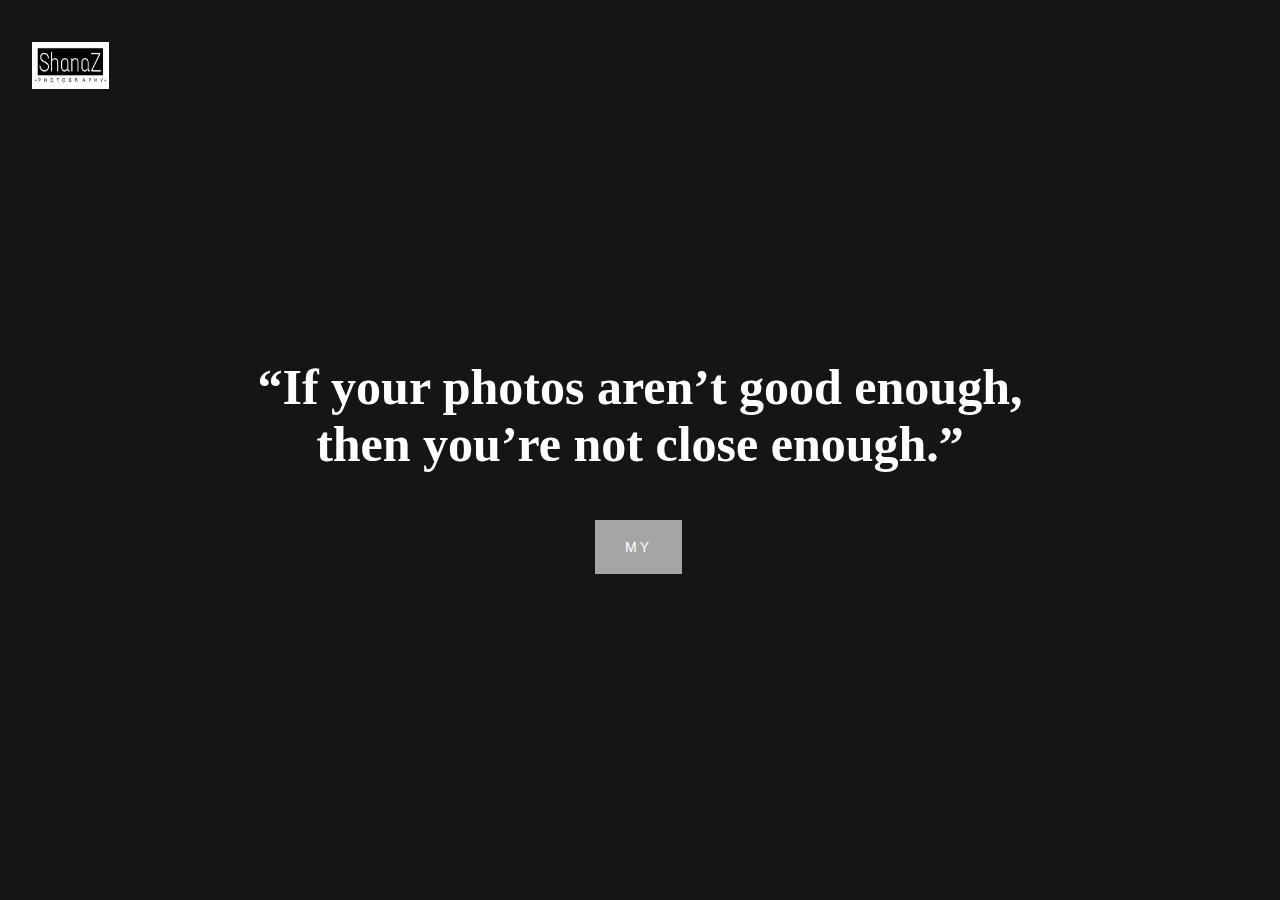
==== index.html @ 414f67ec "main concept work" ====
<!DOCTYPE html>
<html lang="en">
<head>
    <meta charset="UTF-8">
    <meta http-equiv="X-UA-Compatible" content="IE=edge">
    <meta name="viewport" content="width=device-width, initial-scale=1.0">
    <link rel="stylesheet" href="style.css">


    <title>ShanaZ Photography</title>
</head>
<body>
    	<!-- header 
   ================================================== -->
   <header> 

    <div class="header-logo">
       <a href="index.html">ShanaZ</a>
       
    </div> 

 </header> <!-- end header -->  
 
 <!-- home
   ================================================== -->
   <section id="home">

    <div class="overlay"></div>

    <div class="home-content-table">	
        <div class="home-content-tablecell">
            <div class="row">
                <div class="col-twelve">		   			
                   
                           <h3 class="animate-intro"></h3>
                           <h1 class="animate-intro">
                             “If your photos aren’t good enough,  <br>
                          then you’re not close enough.”
                           </h1>	

                           <div class="more animate-intro">
                               <a class="about button" href="#about">
                                   MY

                               </a>
                           </div>							
                   </div>
            </div>
        </div> 		   
     </div> 

</body>
</html>
---- style.css ----
html {
   font-size: 10px;
 }
 @media only screen and (max-width: 1024px) {
   html {
     font-size: 9.375px;
   }
 }
 @media only screen and (max-width: 768px) {
   html {
     font-size: 10px;
   }
 }
 @media only screen and (max-width: 400px) {
   html {
     font-size: 9.375px;
   }
 }
 
 html, body {
   height: 100%;
 }
 
 body {
   background: #111111;
   font-family: "librebaskerville-regular", serif;
   font-size: 1.6rem;
   line-height: 3rem;
   color: #353535;
   margin: 0;
   padding: 0;
 }
 
 /* ===================================================================
  *  buttons
 ------------------------------------------------------------------- */
 .button,
 a.button,
 button {
   display: inline-block;
   font-family: "montserrat-bold", sans-serif;
   font-size: 1.4rem;
   text-transform: uppercase;
   letter-spacing: .3rem;
   height: 5.4rem;
   line-height: 5.4rem;
   padding: 0 3rem;
   margin: 0 .3rem 1.2rem 0;
   background: #A5A5A5;
   color: #222222;
   text-decoration: none;
   cursor: pointer;
   text-align: center;
   white-space: nowrap;
   border: none;
   -moz-transition: all 0.3s ease-in-out;
   -o-transition: all 0.3s ease-in-out;
   -webkit-transition: all 0.3s ease-in-out;
   -ms-transition: all 0.3s ease-in-out;
   transition: all 0.3s ease-in-out;
 }

 /* ===================================================================
  *  header 
  * ------------------------------------------------------------------- */
 header {
   width: 100%;
   height: auto;
   position: absolute;
   left: 0;
   top: 0;
   z-index: 700;
 }
 header .row {
   height: auto;
   max-width: 1300px;
   position: relative;
 }
header .header-logo {
   position: absolute;
   left: 32px;
   top: 42px;
   -moz-transition: all 1s ease-in-out;
   -o-transition: all 1s ease-in-out;
   -webkit-transition: all 1s ease-in-out;
   -ms-transition: all 1s ease-in-out;
   transition: all 1s ease-in-out;
 }
 header .header-logo a {
   display: block;
   margin: 0;
   padding: 0;
   outline: 0;
   border: none;
   width: 77px;
   height: 47px;
   background: url("../images/logo1.jpg") no-repeat center;
   background-size: 77px 47px;
   font: 0/0 a;
   text-shadow: none;
   color: transparent;
   -moz-transition: all 0.5s ease-in-out;
   -o-transition: all 0.5s ease-in-out;
   -webkit-transition: all 0.5s ease-in-out;
   -ms-transition: all 0.5s ease-in-out;
   transition: all 0.5s ease-in-out;
 }
  /* ===================================================================
  *  navbar
  *------------------------------------------------------------------- */
  
 
 /* ===================================================================
  *  home
  *------------------------------------------------------------------- */
 #home {
   width: 100%;
   height: 100%;
   background-color: #151515;
   background-image: url(../images/IMG_0811.jpg);
   background-repeat: no-repeat;
   background-position: center 30%;
   -webkit-background-size: cover;
   -moz-background-size: cover;
   background-size: cover;
   background-attachment: fixed;
   min-height: 804px;
   position: relative;
 }
 #home .overlay {
   position: absolute;
   top: 0;
   left: 0;
   width: 100%;
   height: 100%;
   opacity: .2;
   background-color: #19191b;
 }
 
 .home-content-table {
   width: 100%;
   height: 100%;
   display: table;
   position: relative;
   text-align: center;
 }
 
 .home-content-tablecell {
   display: table-cell;
   vertical-align: middle;
   z-index: 500;
 }
 .home-content-tablecell .row {
   position: relative;
   padding-top: 16.2rem;
   padding-bottom: 15rem;
 }
 .home-content-tablecell h3 {
   font-family: "montserrat-bold", sans-serif;
   font-size: 2.2rem;
   color: white;
   text-transform: uppercase;
   letter-spacing: .3rem;
   margin: 0 0 .9rem 0;
 }
 .home-content-tablecell h1 {
   font-family: "montserrat-bold", serif;
   font-size: 5rem;
   line-height: 1.133;
   color: #FFFFFF;
 }
 .home-content-tablecell .more {
   margin: 4.8rem 0 0 0;
 }
 .home-content-tablecell .more .button {
   border-color: #FFFFFF;
   color: #FFFFFF;
 }
@media only screen and (max-width: 1200px) {
   .home-content-tablecell h3 {
     font-size: 2.1rem;
   }
   .home-content-tablecell h1 {
     font-size: 7rem;
   }
 }
 @media only screen and (max-width: 1024px) {
   .home-content-tablecell h3 {
     font-size: 2rem;
   }
   .home-content-tablecell h1 {
     font-size: 6rem;
   }
 }
 @media only screen and (max-width: 768px) {
   .home-content-tablecell .row {
     max-width: 600px;
   }
   .home-content-tablecell h3 {
     font-size: 1.8rem;
   }
   .home-content-tablecell h1 {
     font-size: 5.2rem;
   }
   .home-content-tablecell h1 br {
     display: none;
   }

 }
 @media only screen and (max-width: 600px) {
   #home {
     min-height: 702px;
   }
 
   .home-content-tablecell .row {
     max-width: 480px;
     padding-top: 12rem;
     padding-bottom: 12rem;
   }
   .home-content-tablecell h3 {
     font-size: 1.7rem;
   }
   .home-content-tablecell h1 {
     font-size: 4.8rem;
   }
 }
 @media only screen and (max-width: 500px) {
   .home-content-tablecell .row {
     max-width: 420px;
   }
   .home-content-tablecell h3 {
     font-size: 1.5rem;
   }
   .home-content-tablecell h1 {
     font-size: 4.2rem;
   }
 }
 @media only screen and (max-width: 400px) {
   #home {
     min-height: 654px;
   }
 
   .home-content-tablecell .row {
     padding-top: 4.8rem;
     padding-bottom: 10.8rem;
   }
   .home-content-tablecell h3 {
     font-size: 1.4rem;
   }
   .home-content-tablecell h1 {
     font-size: 3.6rem;
   }
 }
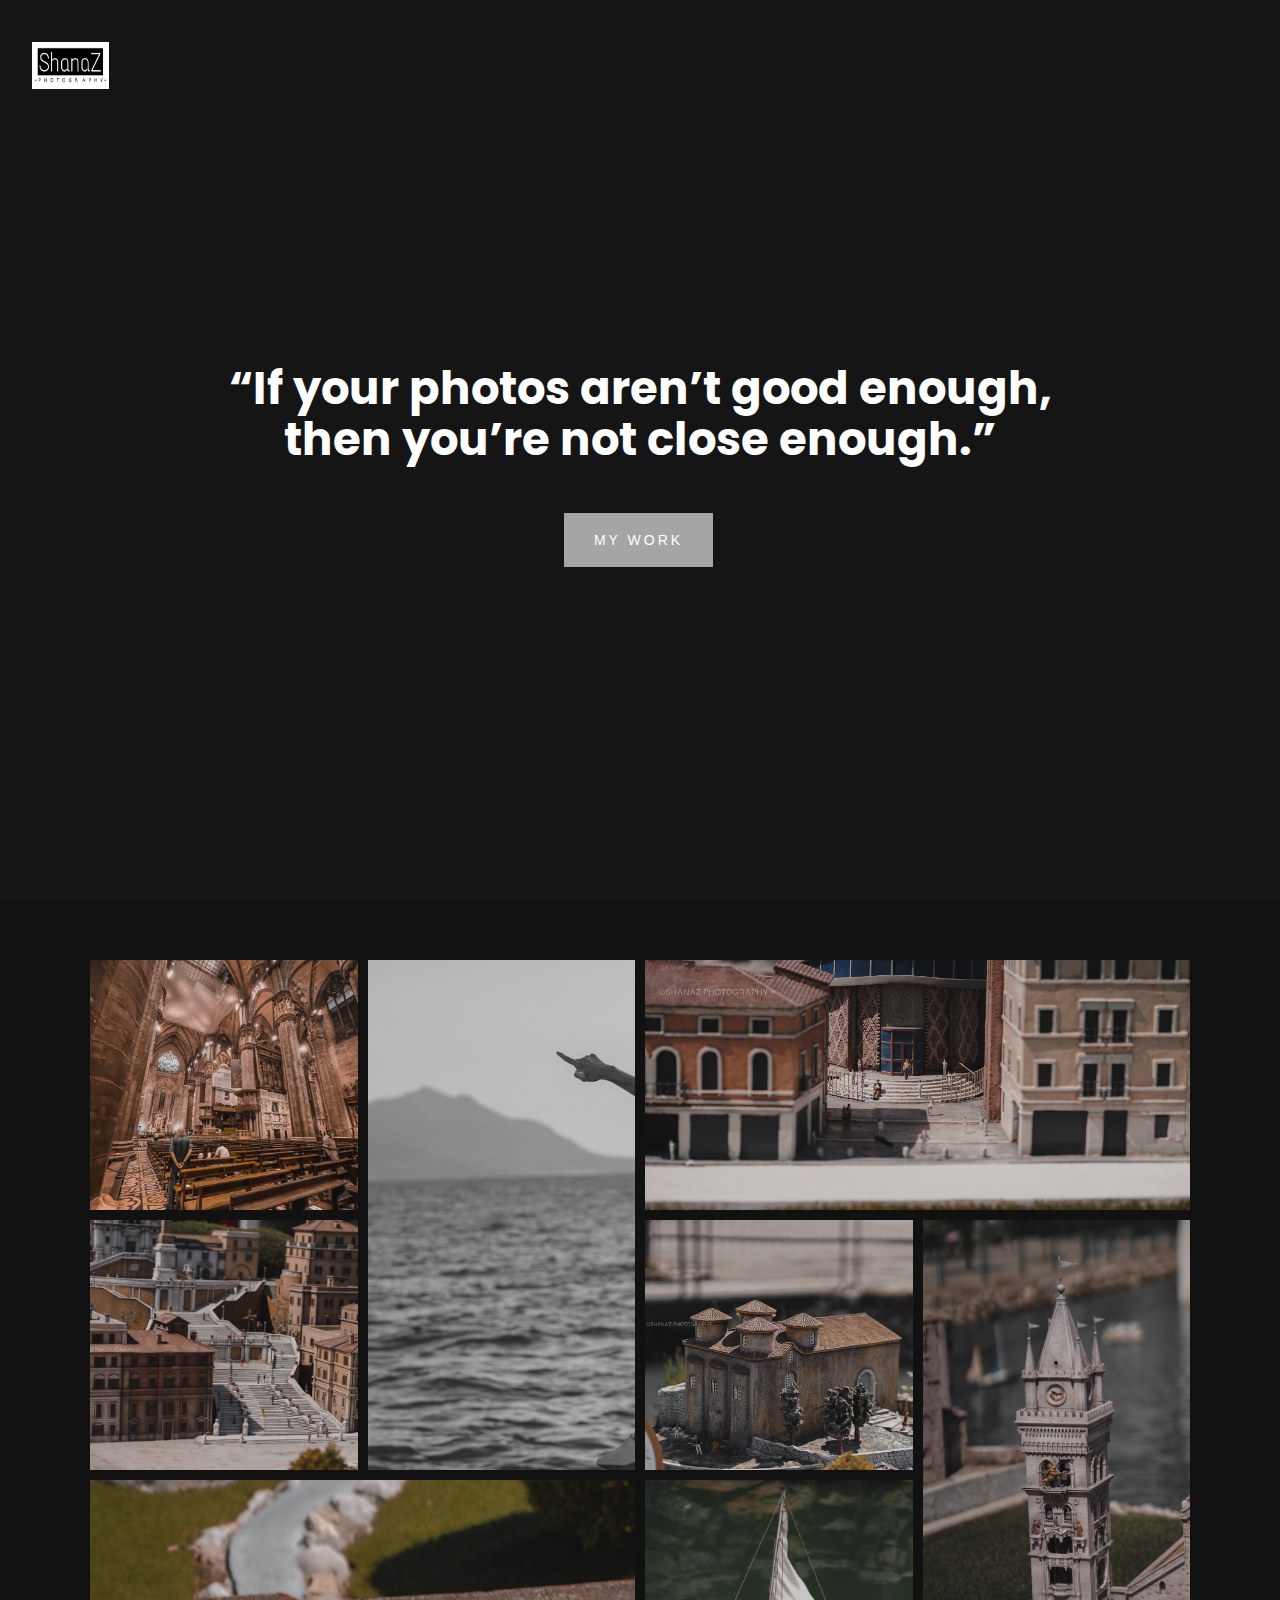
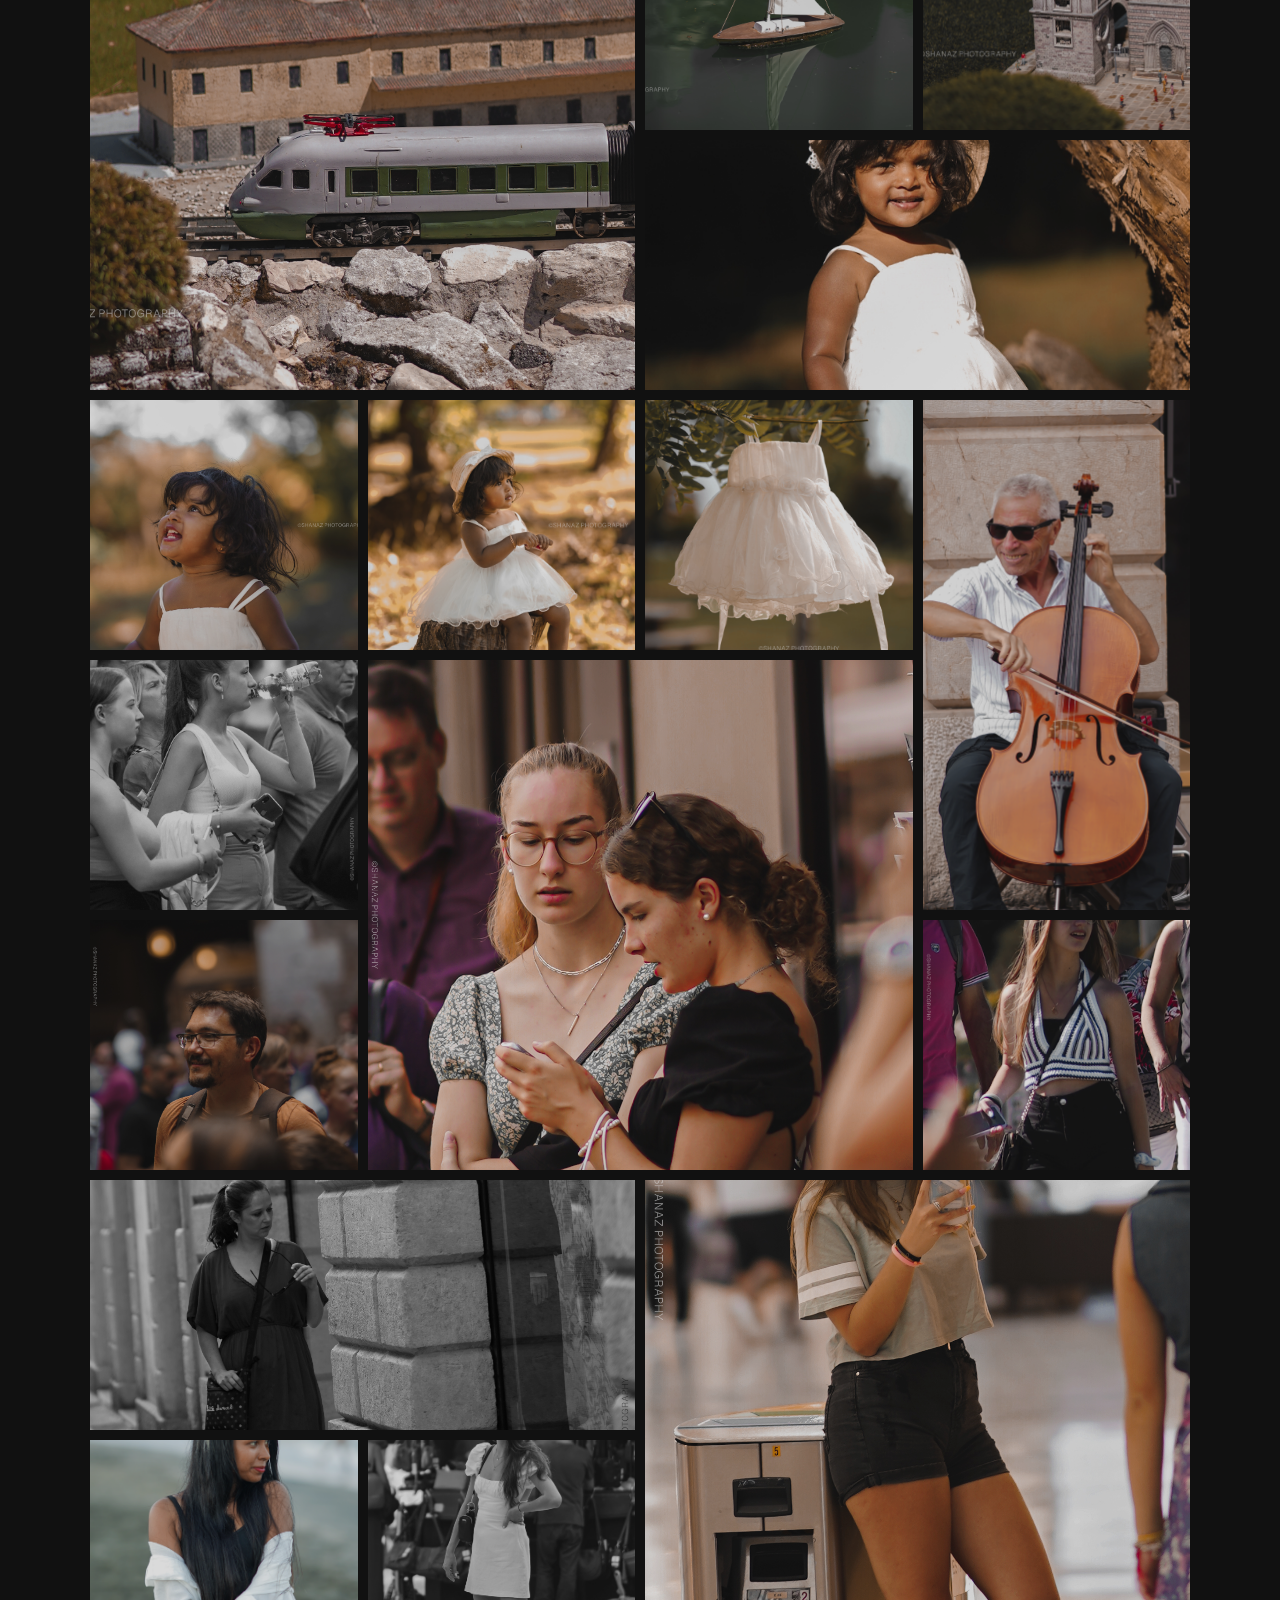
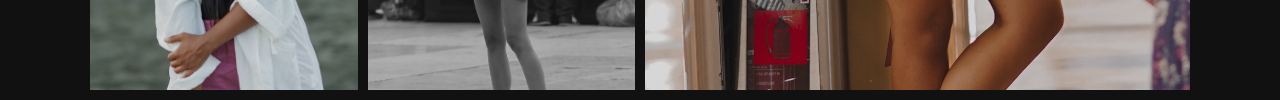
==== commit 9387e931: "changes has been fioxed. divs deivded to two parts" ====
--- a/index.html
+++ b/index.html
@@ -5,9 +5,12 @@
     <meta http-equiv="X-UA-Compatible" content="IE=edge">
     <meta name="viewport" content="width=device-width, initial-scale=1.0">
     <link rel="stylesheet" href="style.css">
+    <title>ShanaZ Photography</title>
 
-
-    <title>ShanaZ Photography</title>
+    <!-- Importing Fonts -->
+    <link rel="preconnect" href="https://fonts.googleapis.com">
+    <link rel="preconnect" href="https://fonts.gstatic.com" crossorigin>
+    <link href="https://fonts.googleapis.com/css2?family=Poppins:ital,wght@0,400;0,500;0,600;1,400;1,500;1,600&display=swap" rel="stylesheet">
 </head>
 <body>
     	<!-- header 
@@ -40,14 +43,103 @@
 
                            <div class="more animate-intro">
                                <a class="about button" href="#about">
-                                   MY
+                                   My Work
 
                                </a>
                            </div>							
                    </div>
             </div>
-        </div> 		   
-     </div> 
+        </div>
+    </div>
+    <div class="gallery">
+        
+        <div class="">
+            <!-- <div class="black_screen">
+                <h1>hello</h1>
+            </div> -->
+            <img src="./img/grid_imgs/1.JPG" alt="">
+        </div>
+        
+        <div class="v-stretch">
+            <img src="./img/grid_imgs/2.JPG" alt="">
+        </div>
+        
+        <div class="h-stretch">
+            <img src="./img/grid_imgs/3.JPG" alt="">
+        </div>
+    
+        <div>
+            <img src="./img/grid_imgs/4.JPG" alt="">
+        </div>
+    
+        <div>
+            <img src="./img/grid_imgs/5.JPG" alt="">
+        </div>
+    
+        <div class="v-stretch">
+            <img src="./img/grid_imgs/6.JPG" alt="">
+        </div>
+    
+        <div class="big-stretch">
+            <img src="./img/grid_imgs/7.JPG" alt="">
+        </div>
+    
+        <div>
+            <img src="./img/grid_imgs/8.JPG" alt="">
+        </div>
+    
+        <div class="h-stretch">
+            <img src="./img/grid_imgs/9.JPG" alt="">
+        </div>
+    
+        <div>
+            <img src="./img/grid_imgs/10.JPG" alt="">
+        </div>
+    
+        <div>
+            <img src="./img/grid_imgs/11.JPG" alt="">
+        </div>
+    
+        <div>
+            <img src="./img/grid_imgs/12.JPG" alt="">
+        </div>
+    
+        <div class="v-stretch">
+            <img src="./img/grid_imgs/13.JPG" alt="">
+        </div>
+    
+        <div>
+            <img src="./img/grid_imgs/14.JPG" alt="">
+        </div>
+    
+        <div class="big-stretch">
+            <img src="./img/grid_imgs/15.JPG" alt="">
+        </div>
+    
+        <div>
+            <img src="./img/grid_imgs/16.JPG" alt="">
+        </div>
+    
+        <div class="h-stretch">
+            <img src="./img/grid_imgs/17.JPG" alt="">
+        </div>
+    
+        <div>
+            <img src="./img/grid_imgs/18.JPG" alt="">
+        </div>
+    
+        <div class="big-stretch">
+            <img src="./img/grid_imgs/19.JPG" alt="">
+        </div>
+    
+        <div>
+            <img src="./img/grid_imgs/20.JPG" alt="">
+        </div>
+    
+        <div>
+            <img src="./img/grid_imgs/21.JPG" alt="">
+        </div>
+    </div>
 
 </body>
 </html>--- a/style.css
+++ b/style.css
@@ -135,7 +135,18 @@
    height: 100%;
    opacity: .2;
    background-color: #19191b;
- }
+   transition: 1s;
+ }
+
+ #home .overlay:hover {
+  position: absolute;
+  top: 0;
+  left: 0;
+  width: 100%;
+  height: 100%;
+  opacity: .2;
+  background-color: #ffffff;
+}
  
  .home-content-table {
    width: 100%;
@@ -164,8 +175,8 @@
    margin: 0 0 .9rem 0;
  }
  .home-content-tablecell h1 {
-   font-family: "montserrat-bold", serif;
-   font-size: 5rem;
+  font-family: 'Poppins', sans-serif;
+   font-size: 4.5rem;
    line-height: 1.133;
    color: #FFFFFF;
  }
@@ -176,6 +187,7 @@
    border-color: #FFFFFF;
    color: #FFFFFF;
  }
+
 @media only screen and (max-width: 1200px) {
    .home-content-tablecell h3 {
      font-size: 2.1rem;
@@ -251,4 +263,66 @@
      font-size: 3.6rem;
    }
  }
- +
+/* My photo implimentation */
+
+
+.gallery {
+  padding: 10px;
+  max-width: 1100px;
+  margin: 0 auto;
+  margin-top: 50px;
+  /* background: #f2f2f2; */
+  display: grid;
+  grid-gap: 10px;
+  grid-template-columns: repeat(auto-fit,minmax(250px, 1fr));
+  grid-auto-rows: 250px;
+  grid-auto-flow: dense;
+}
+
+
+/* stretches vertically */
+.v-stretch {
+  grid-row: span 2;
+}
+
+/* stretches horizontally */
+.h-stretch {
+  grid-column: span 2;
+}
+
+/* stretches vertically and horizontally */
+.big-stretch {
+  grid-row: span 2;
+  grid-column: span 2;
+}
+
+.gallery div img {
+  width: 100%;
+  height: 100%;
+  opacity: 100%;
+  object-fit: cover;
+  opacity: 85%;
+  transition: 0.8s;
+}
+
+.gallery div img:hover {
+  border-radius: 10px;
+  opacity: 100%;
+}
+
+/* Responsive */
+/* @media(max-width: 560px)
+{
+  .v-stretch{
+      grid-row: span 1;
+  }
+  .h-stretch {
+      grid-column: span 1;
+  }
+  .big-stretch {
+       grid-column: span 1;
+       grid-column: span 1;
+  }
+
+} */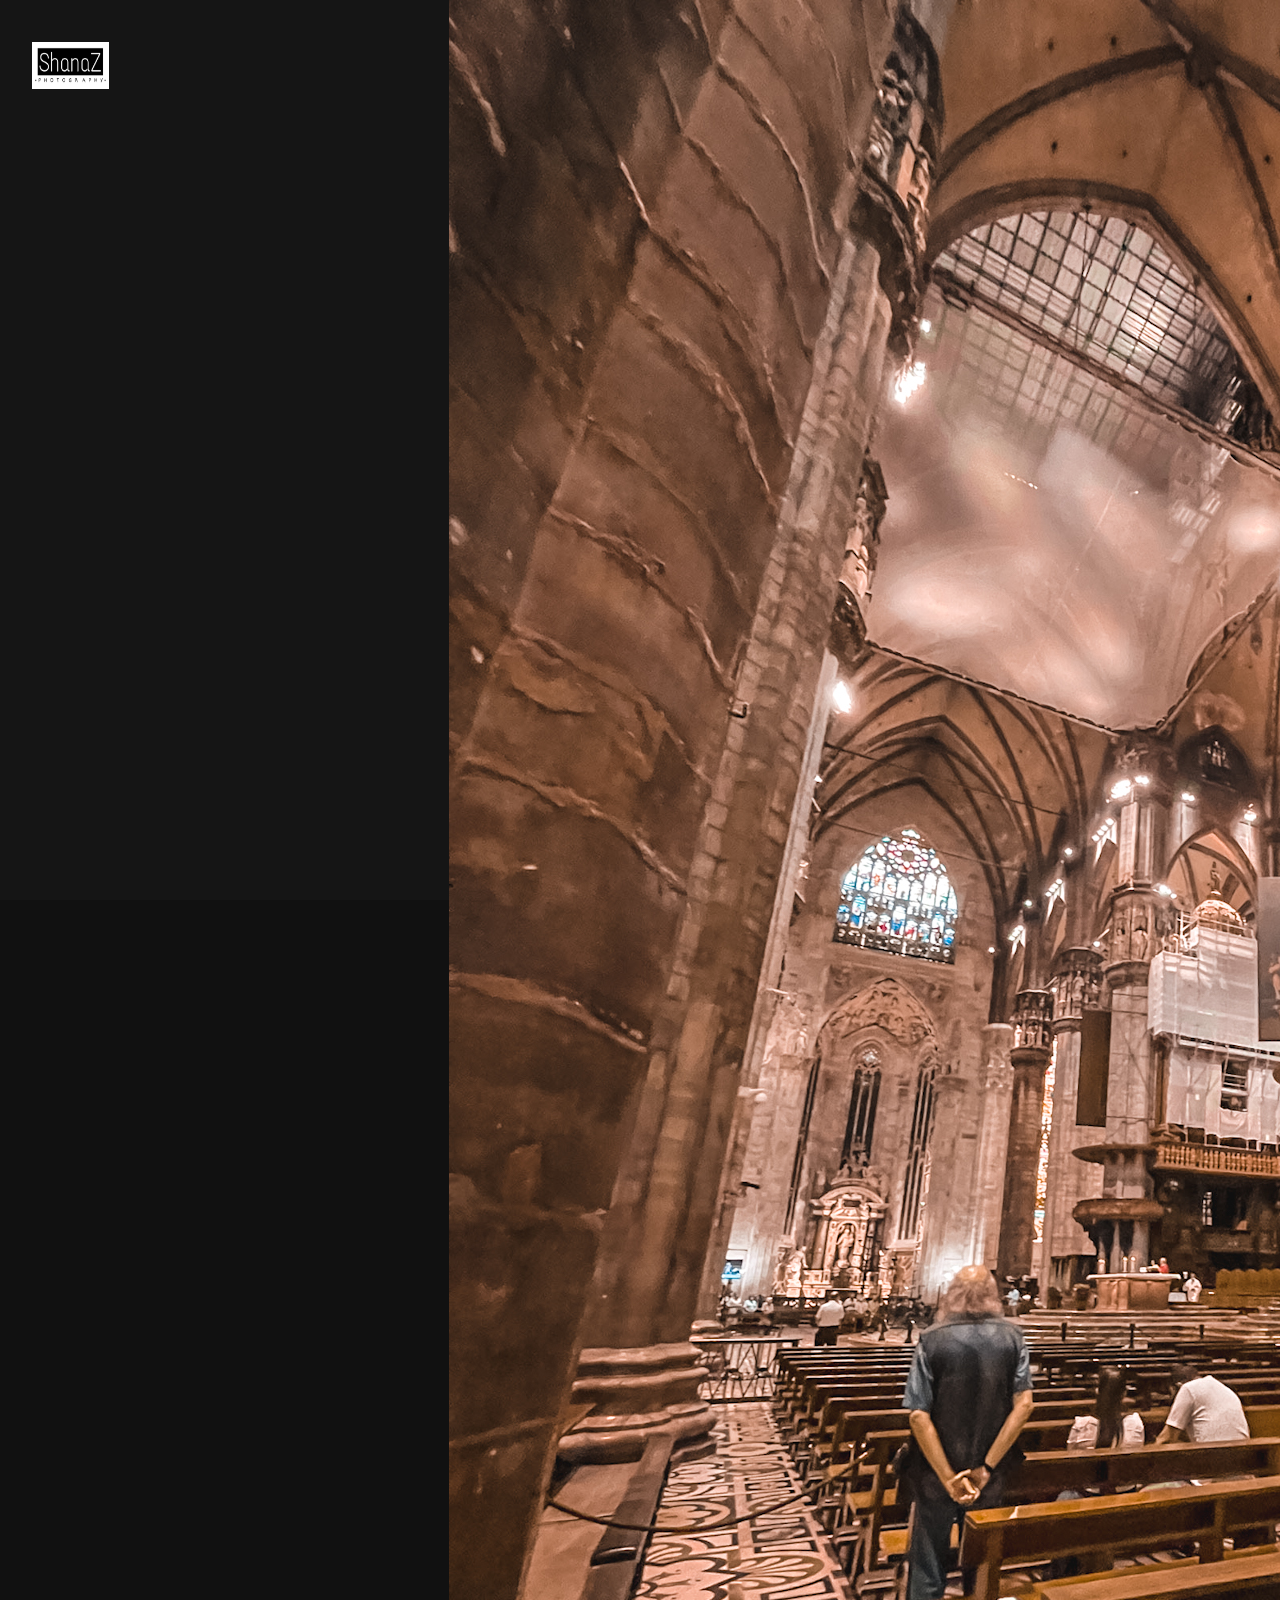
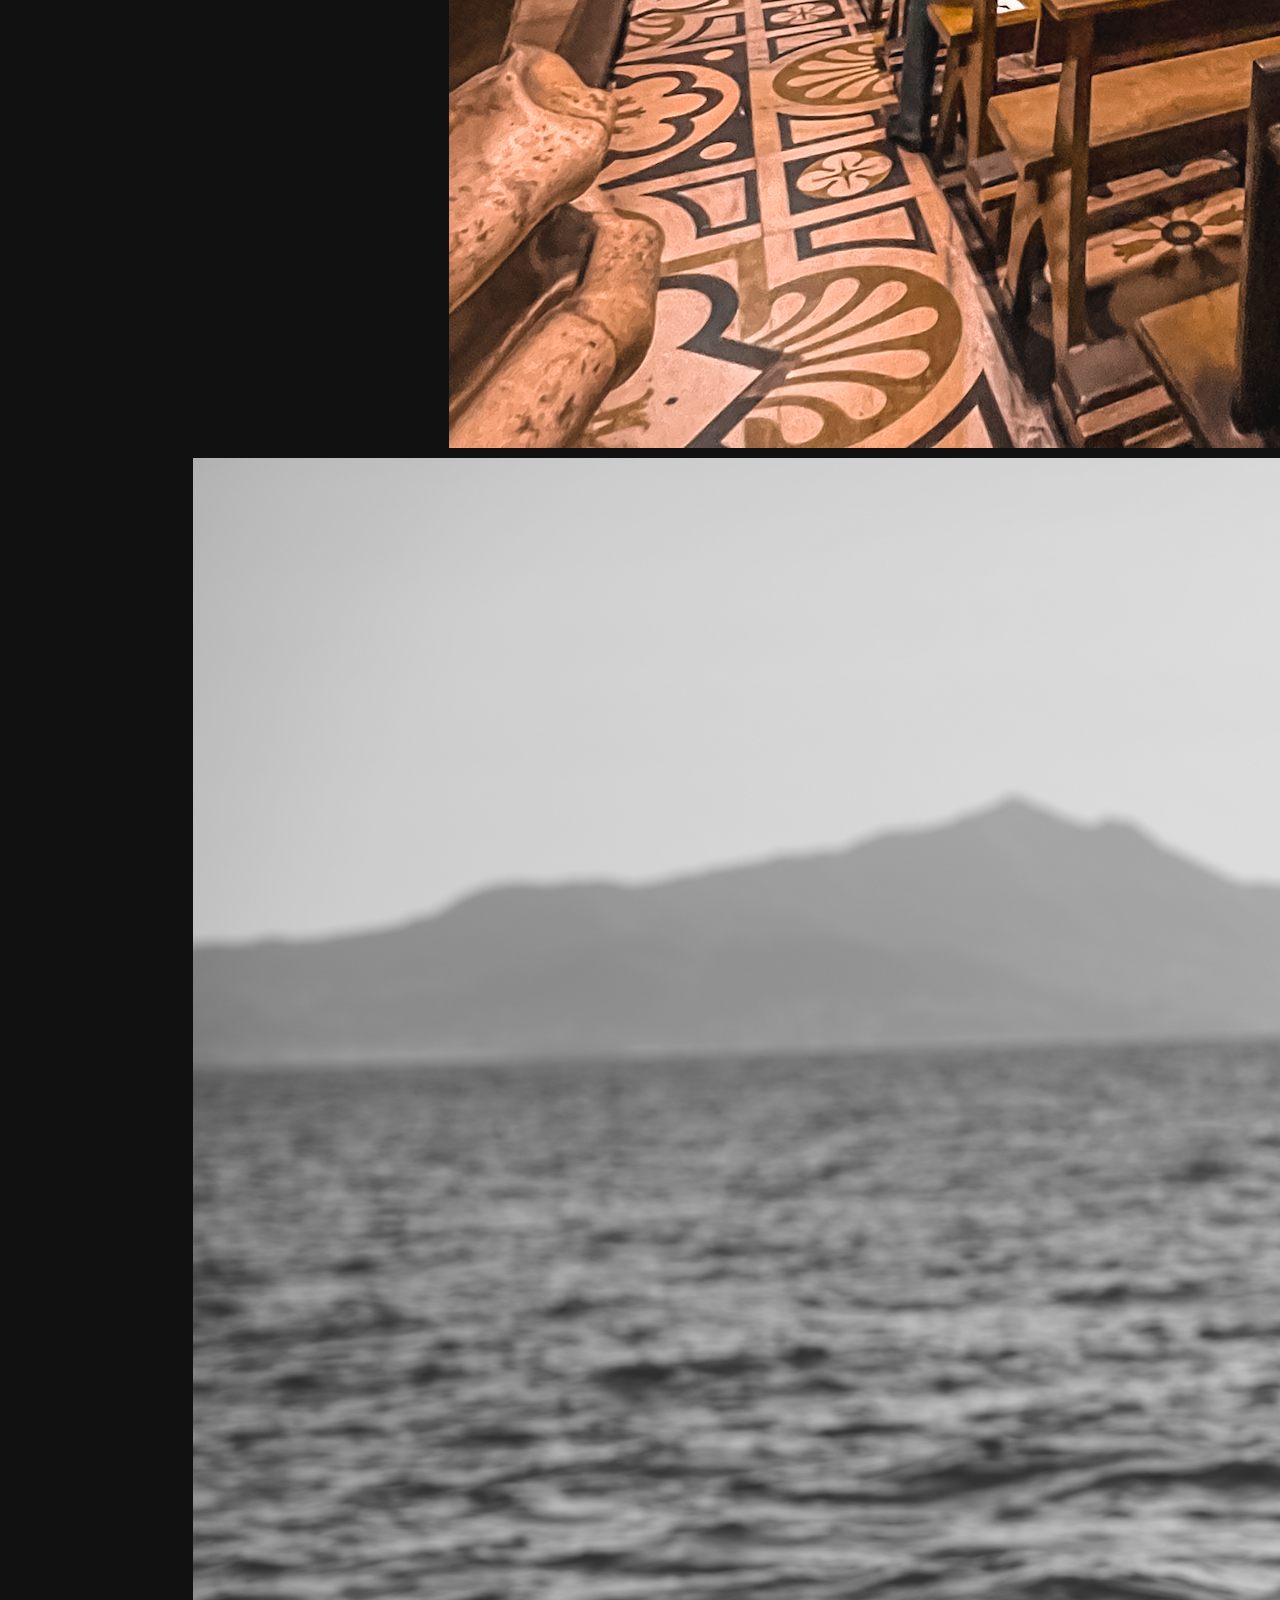
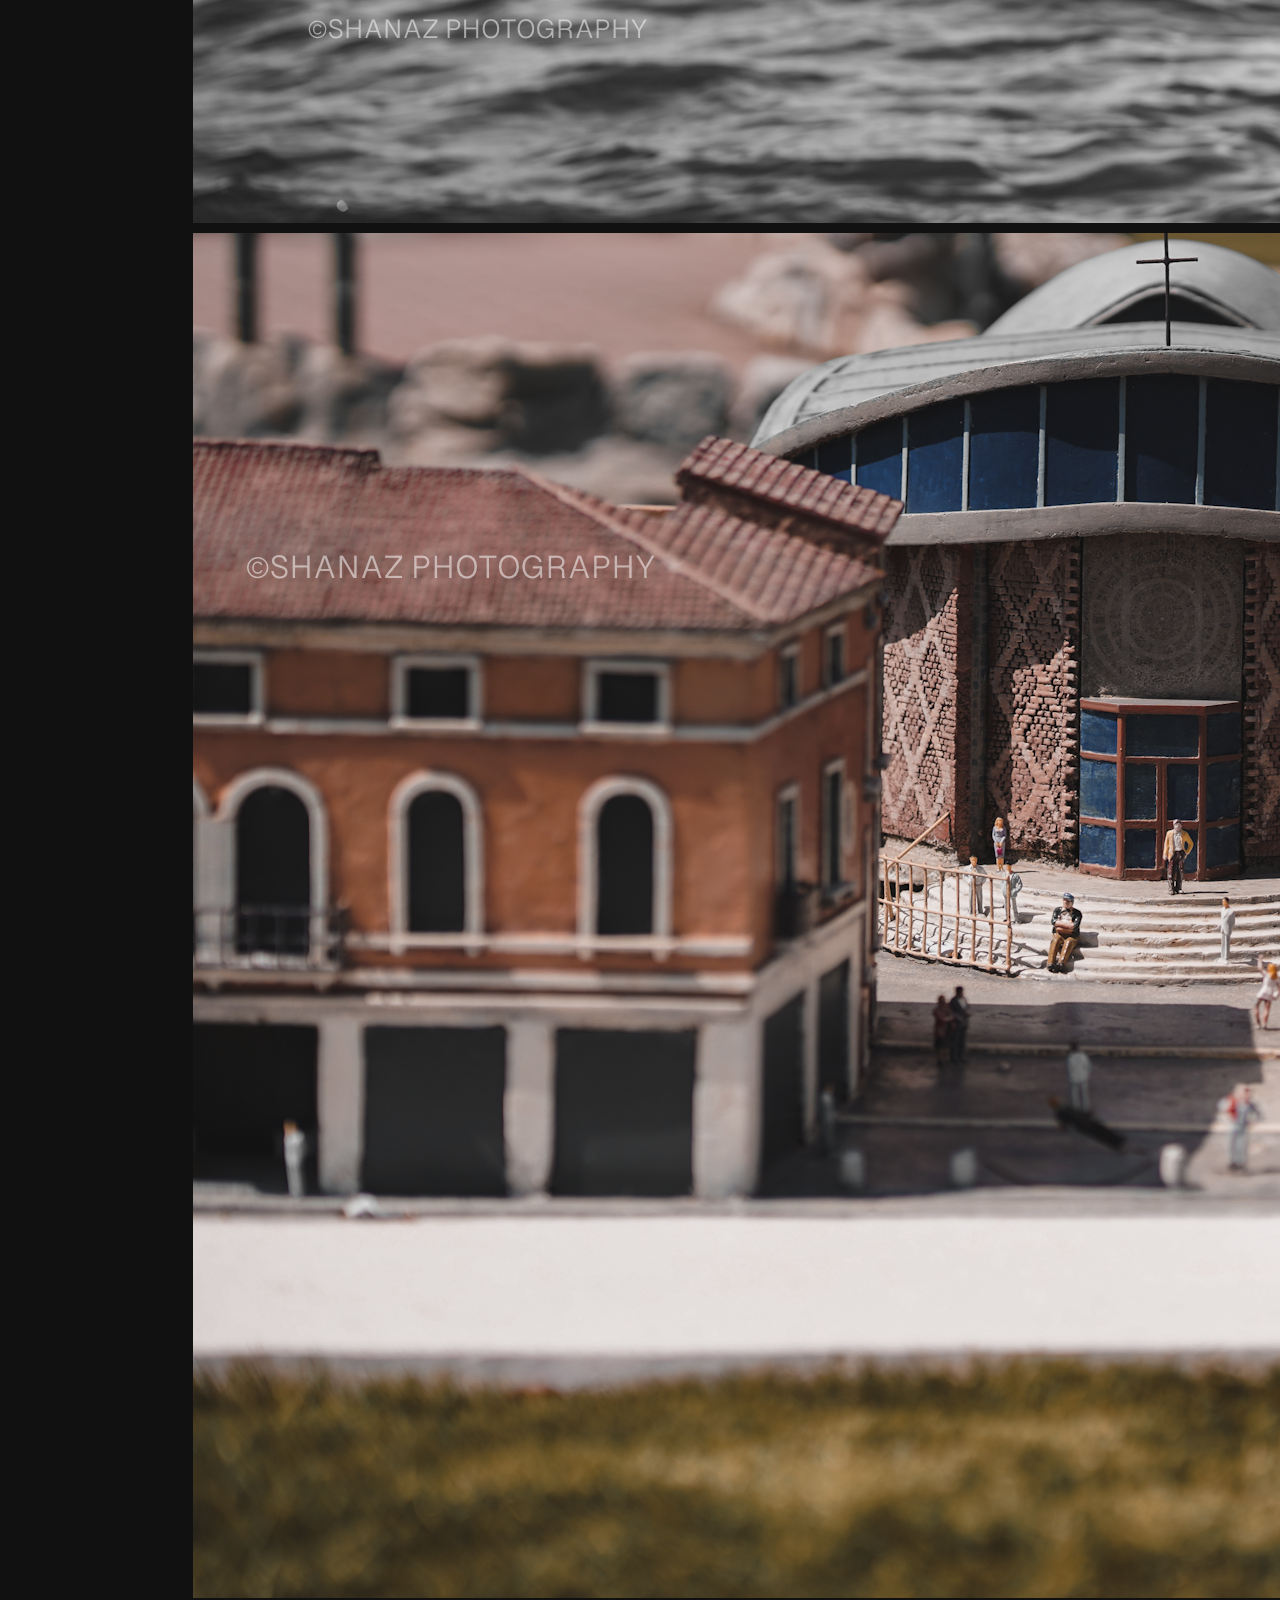
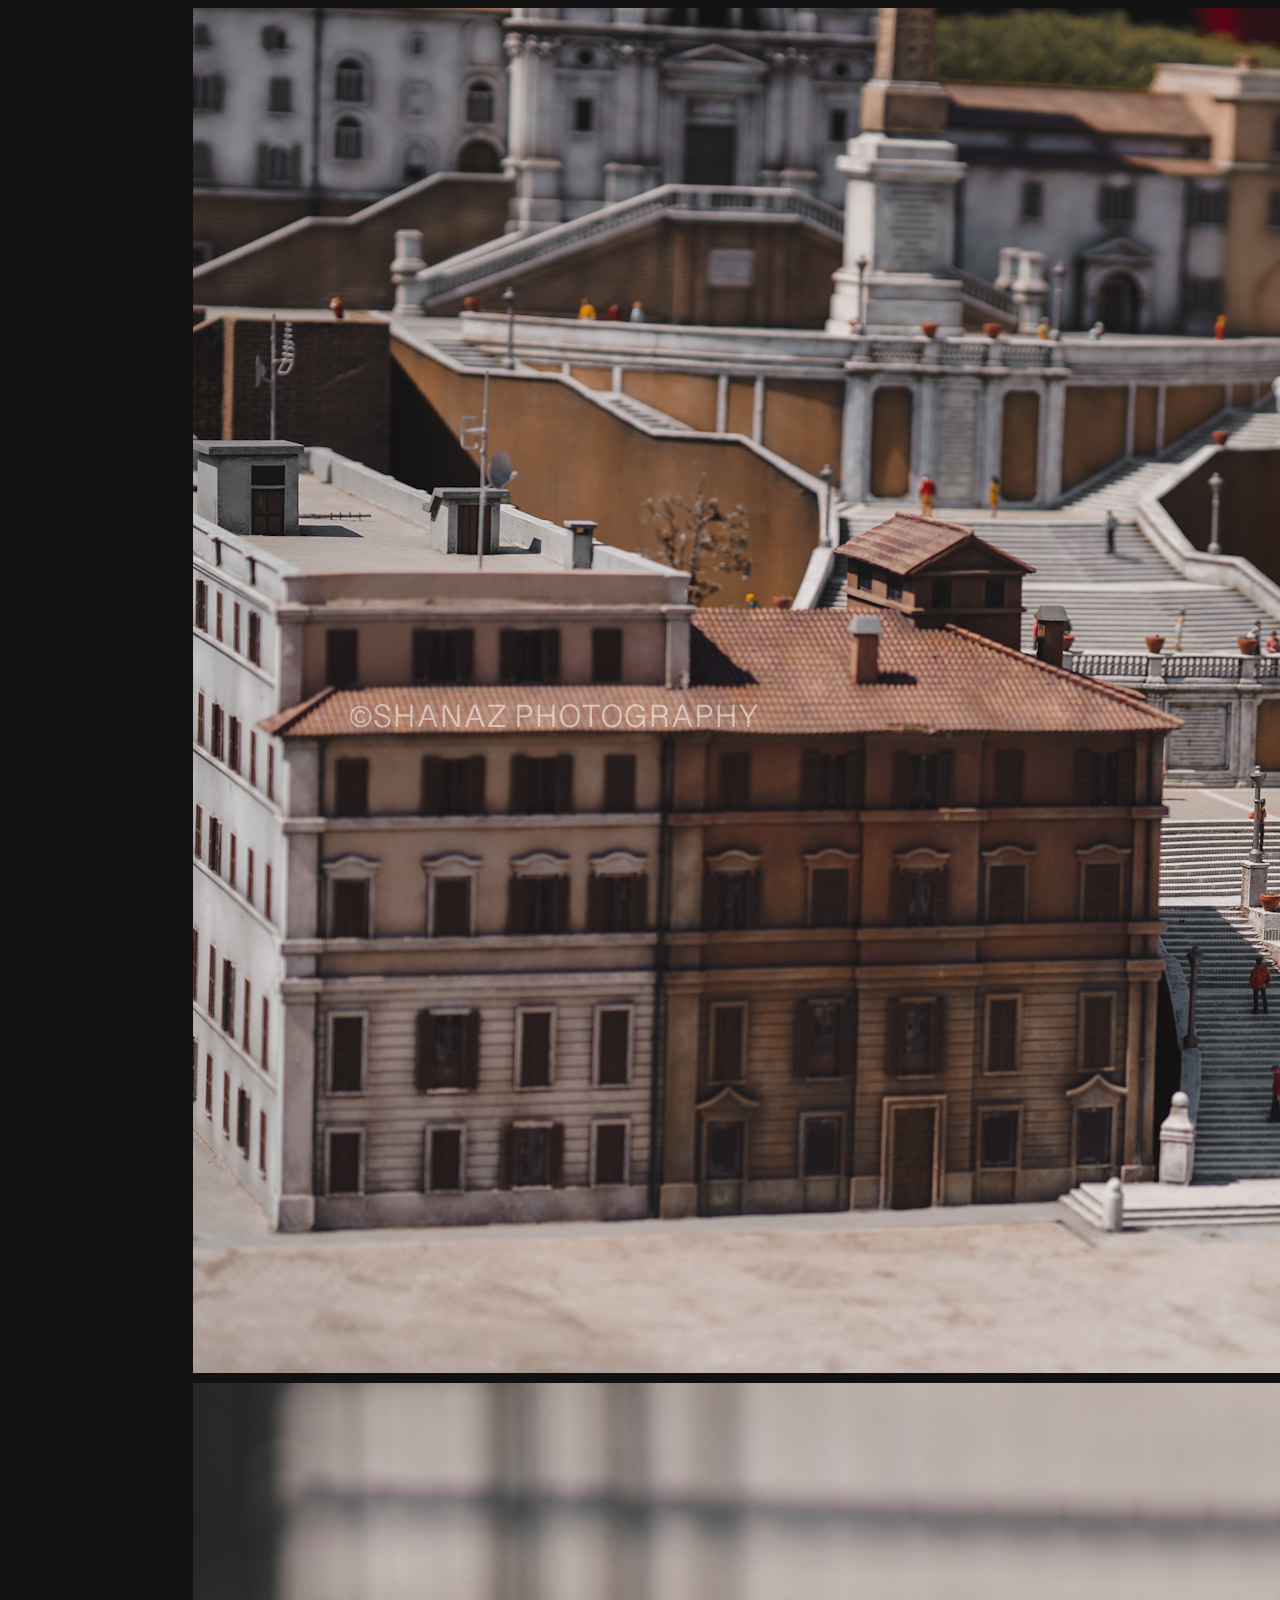
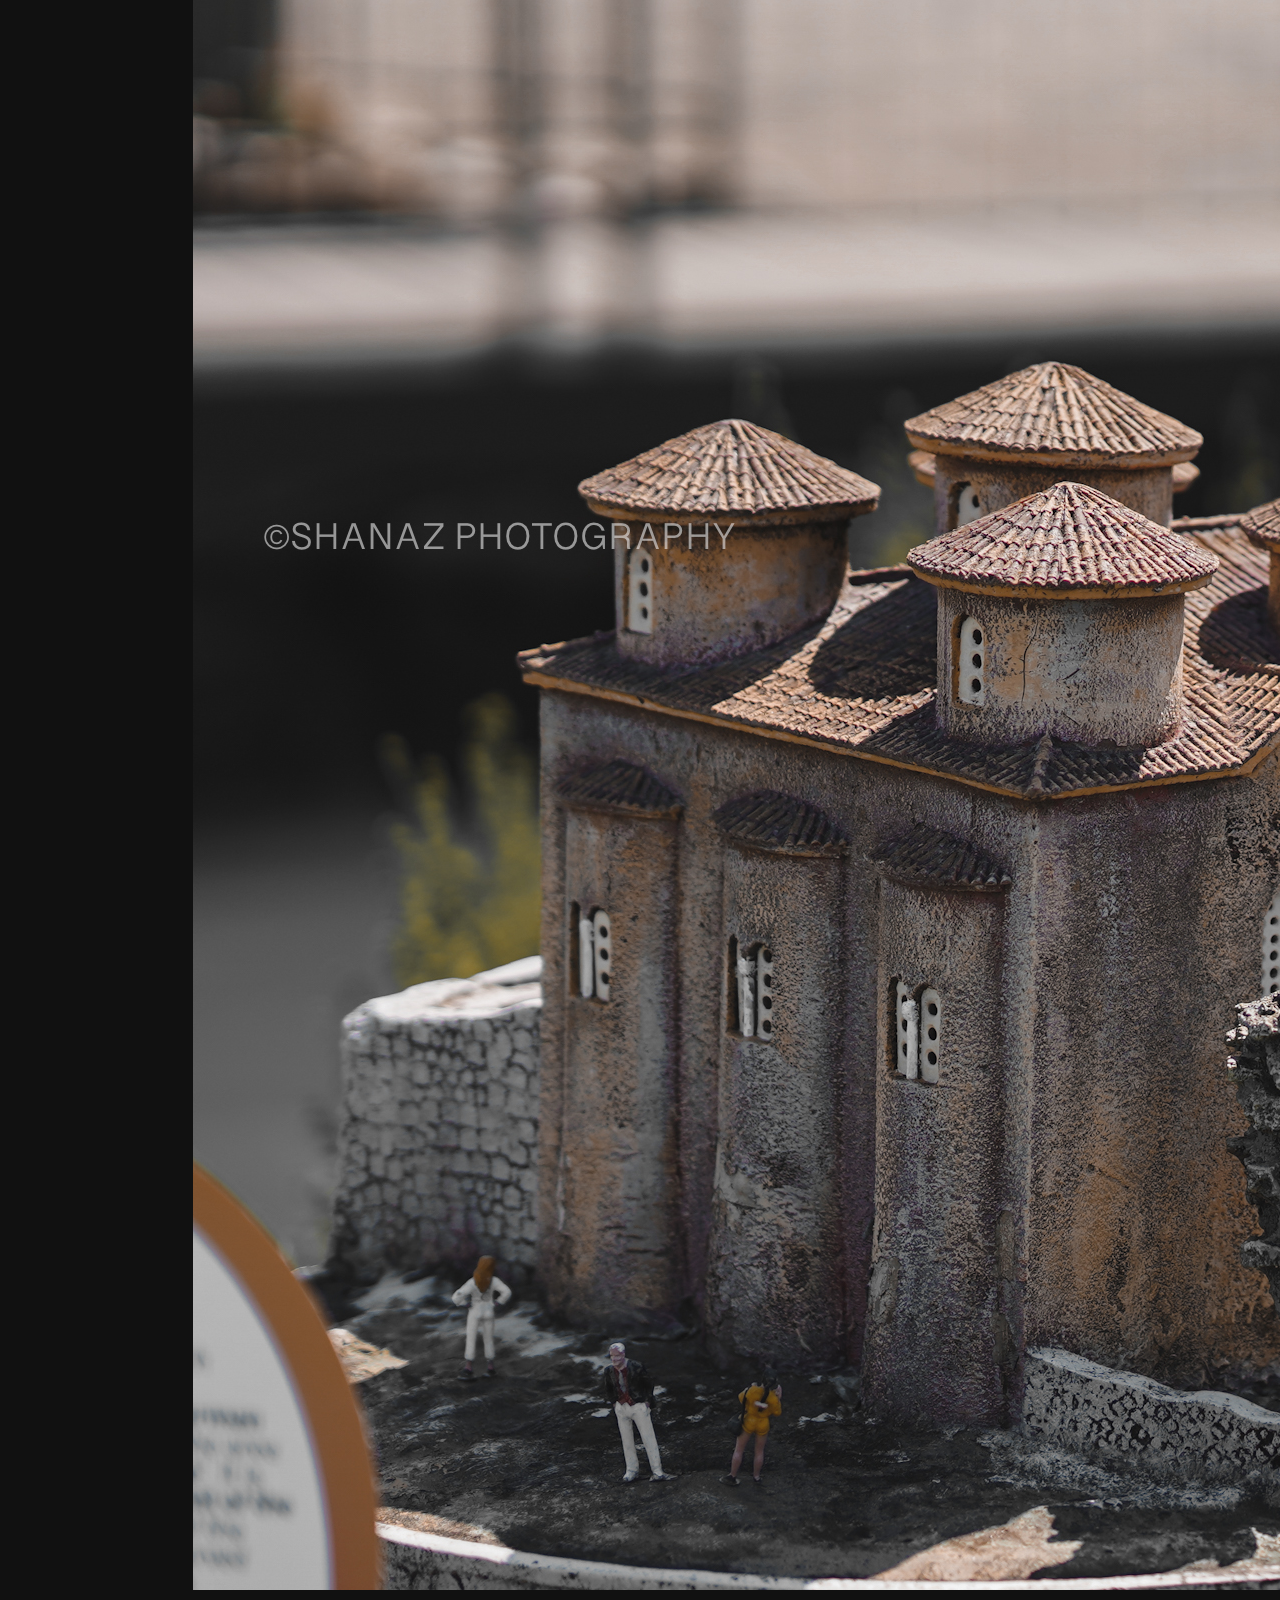
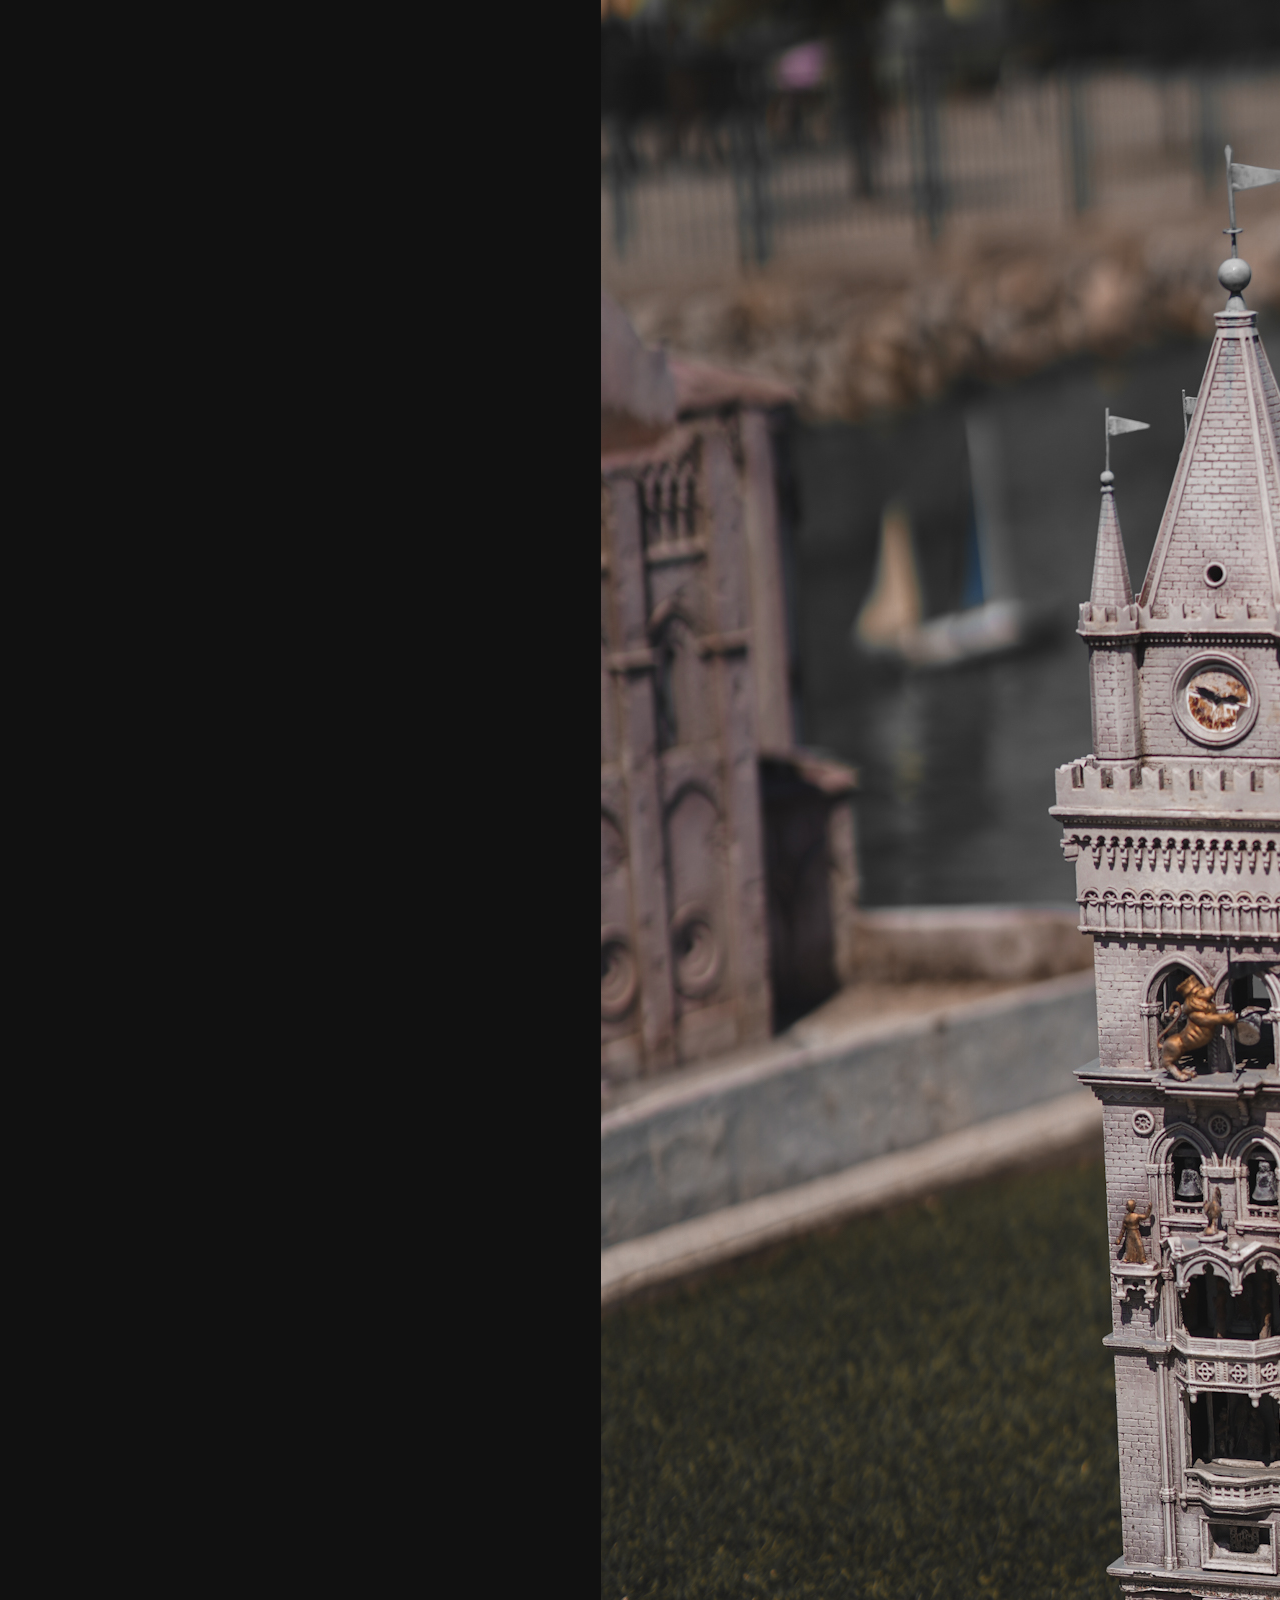
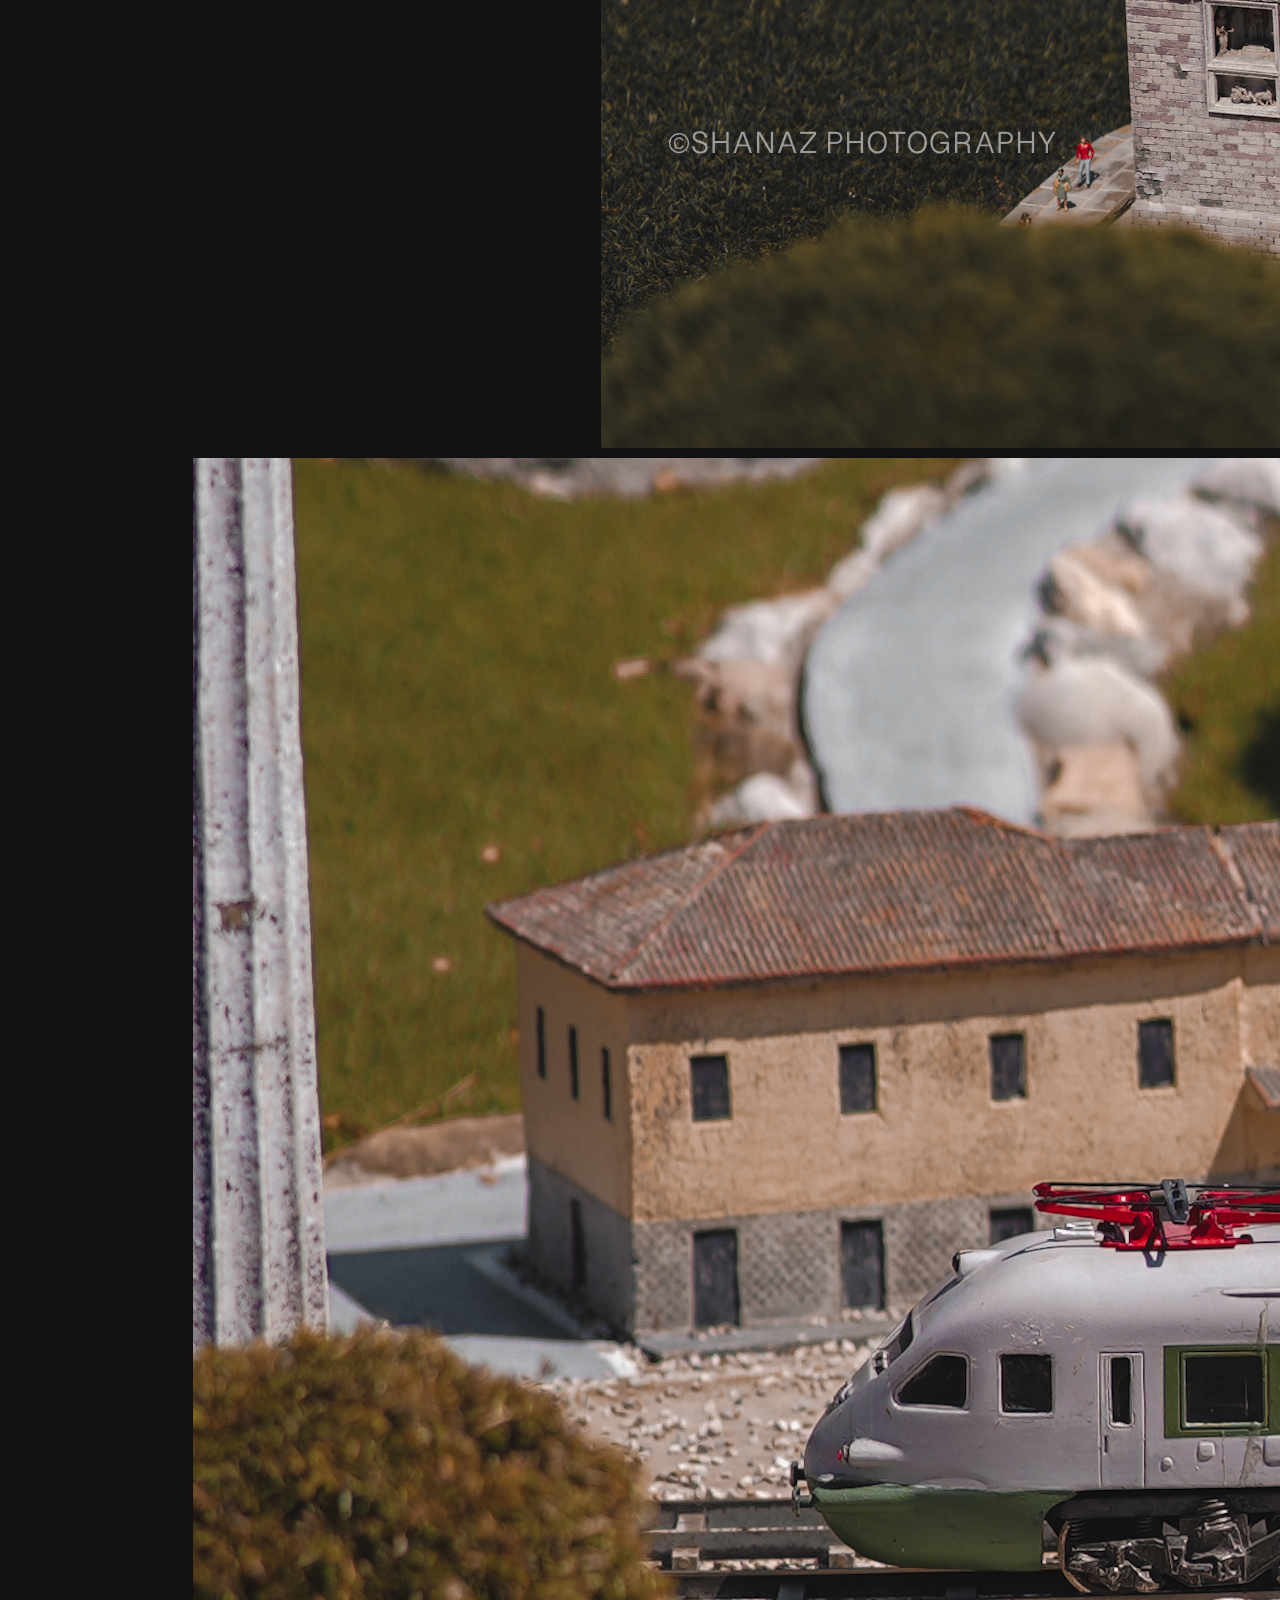
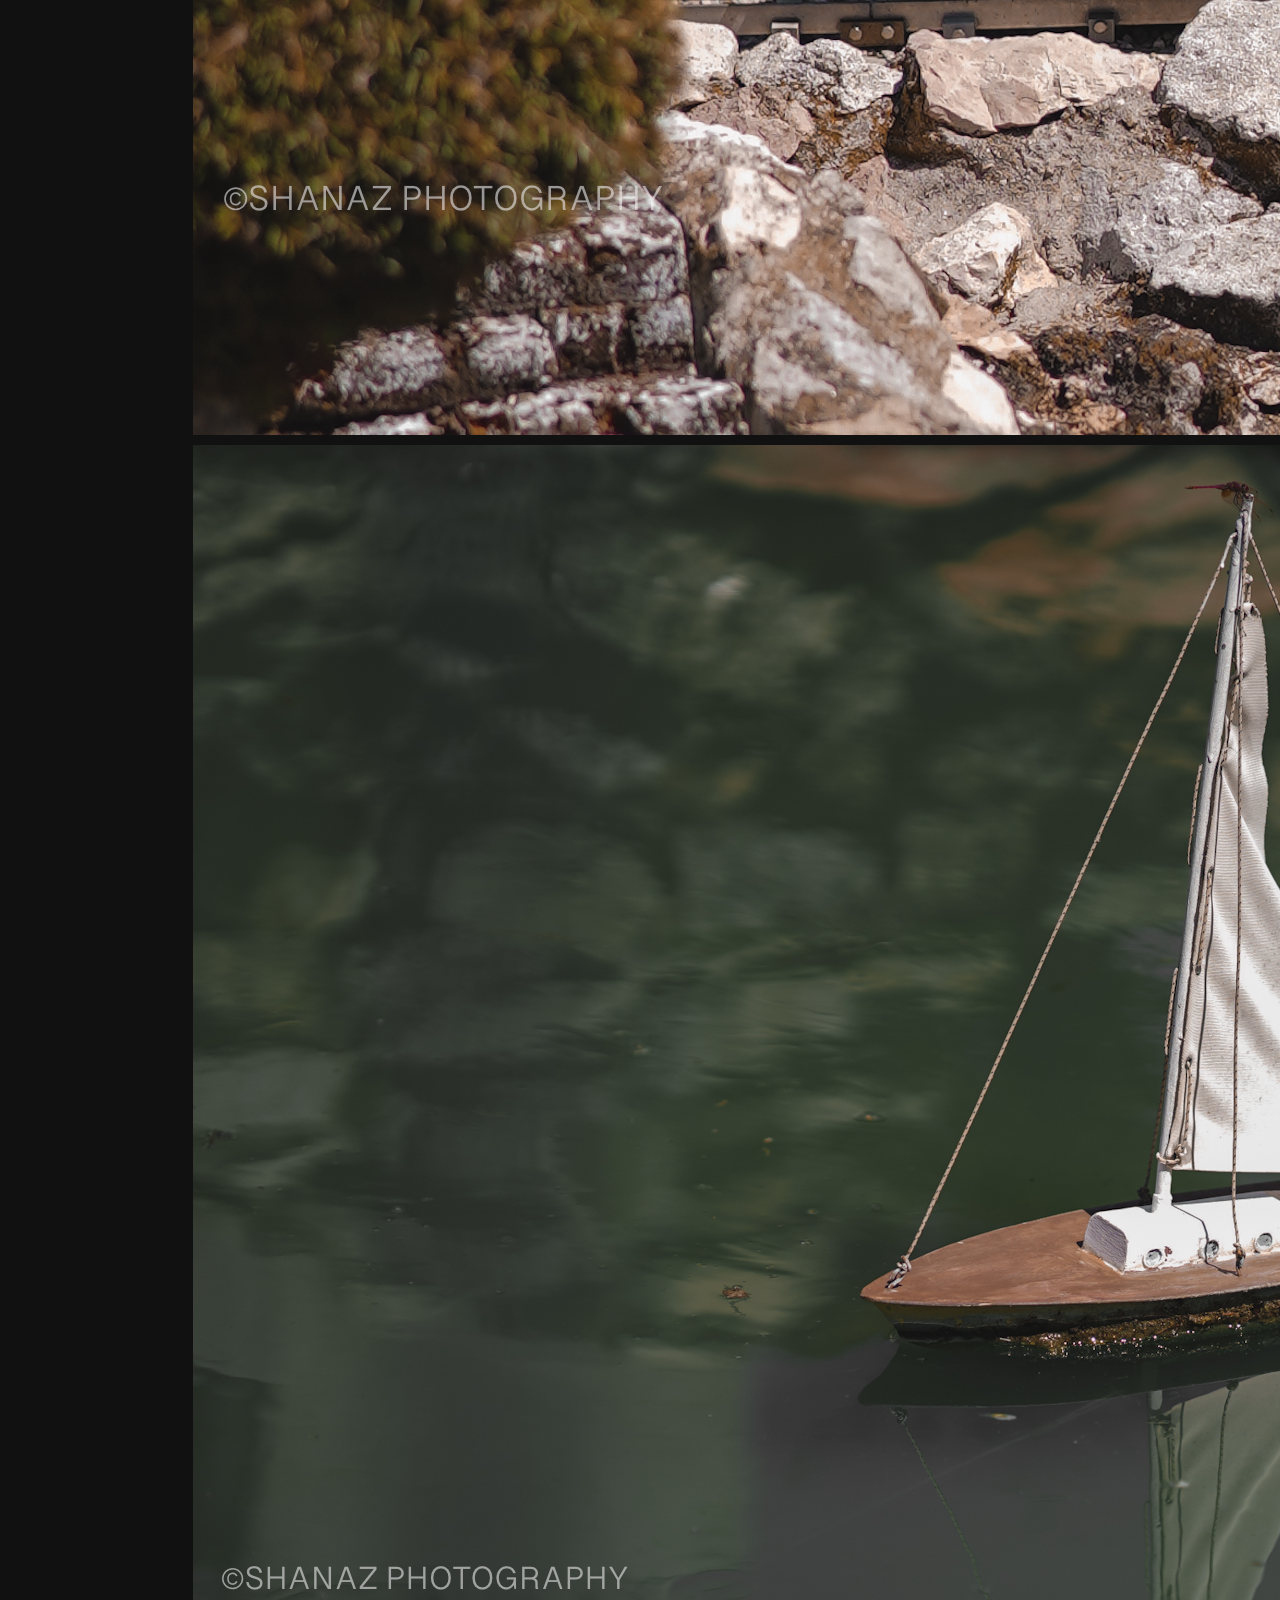
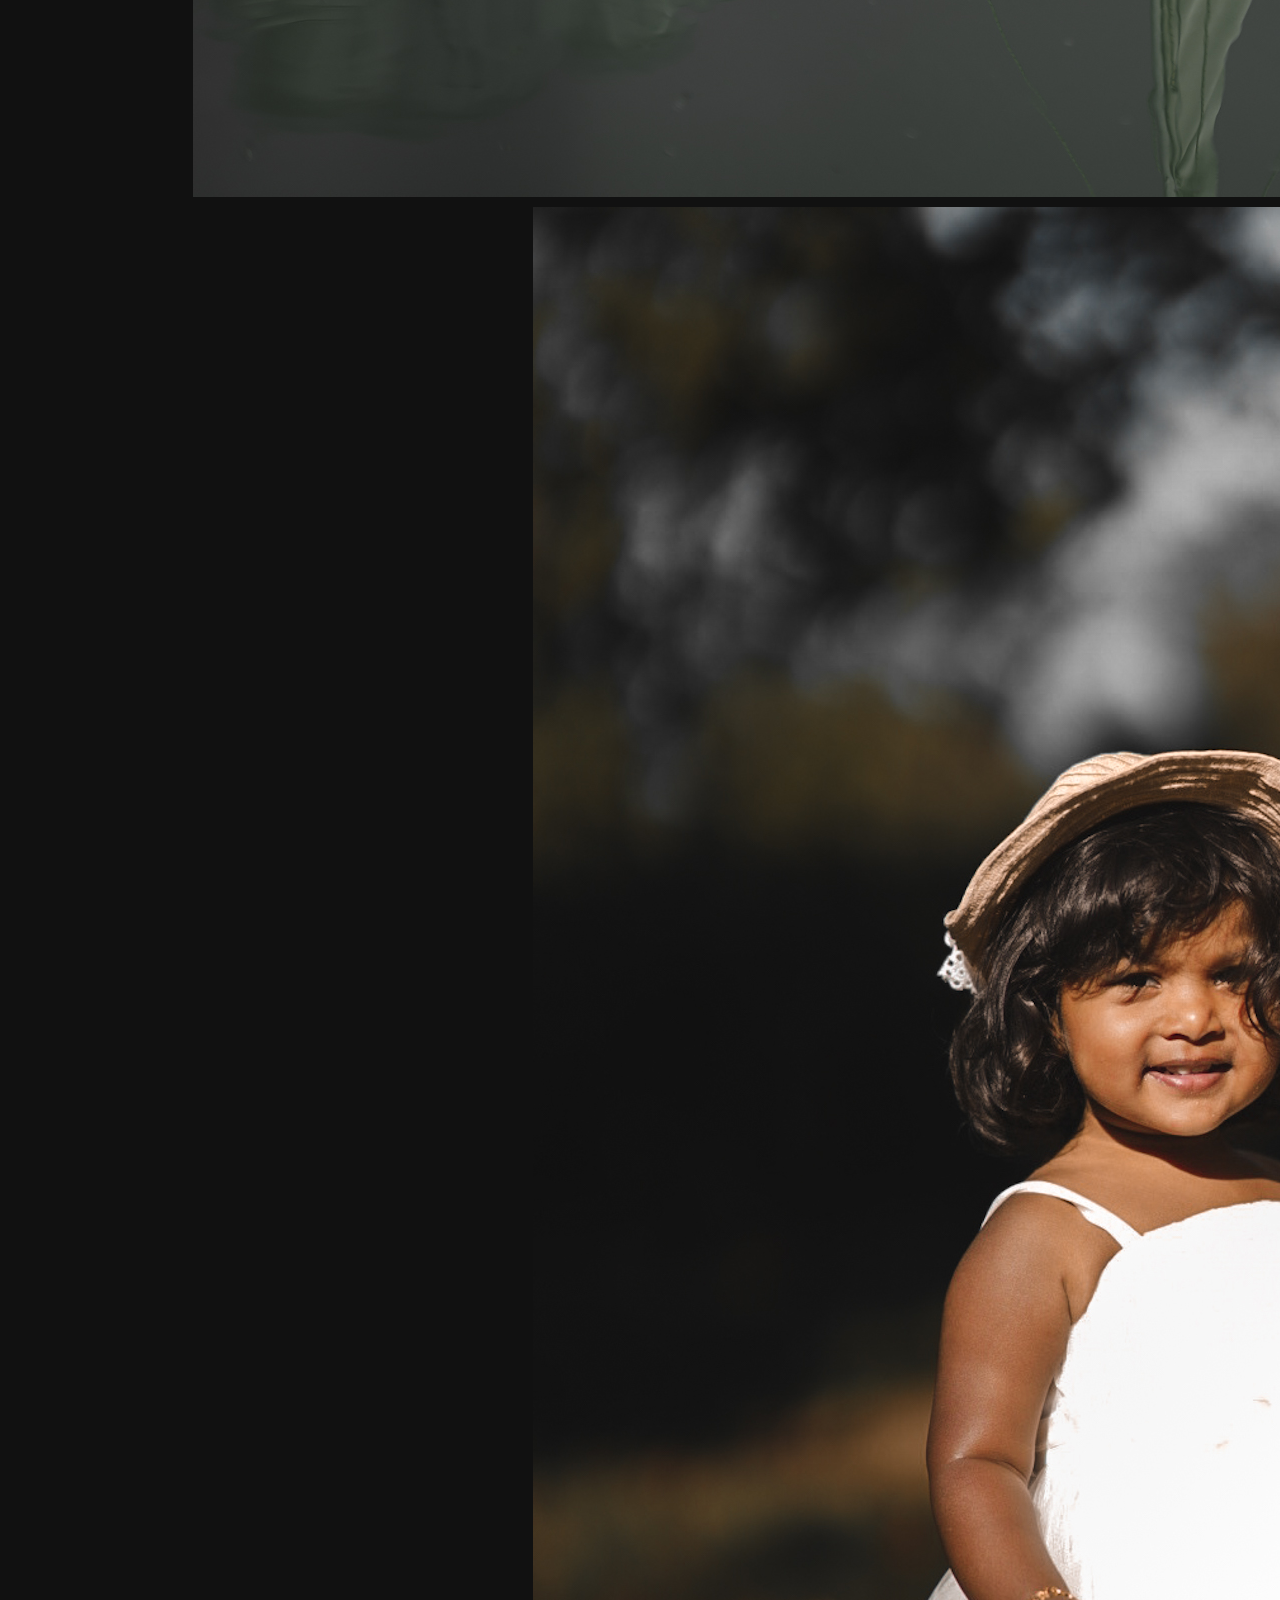
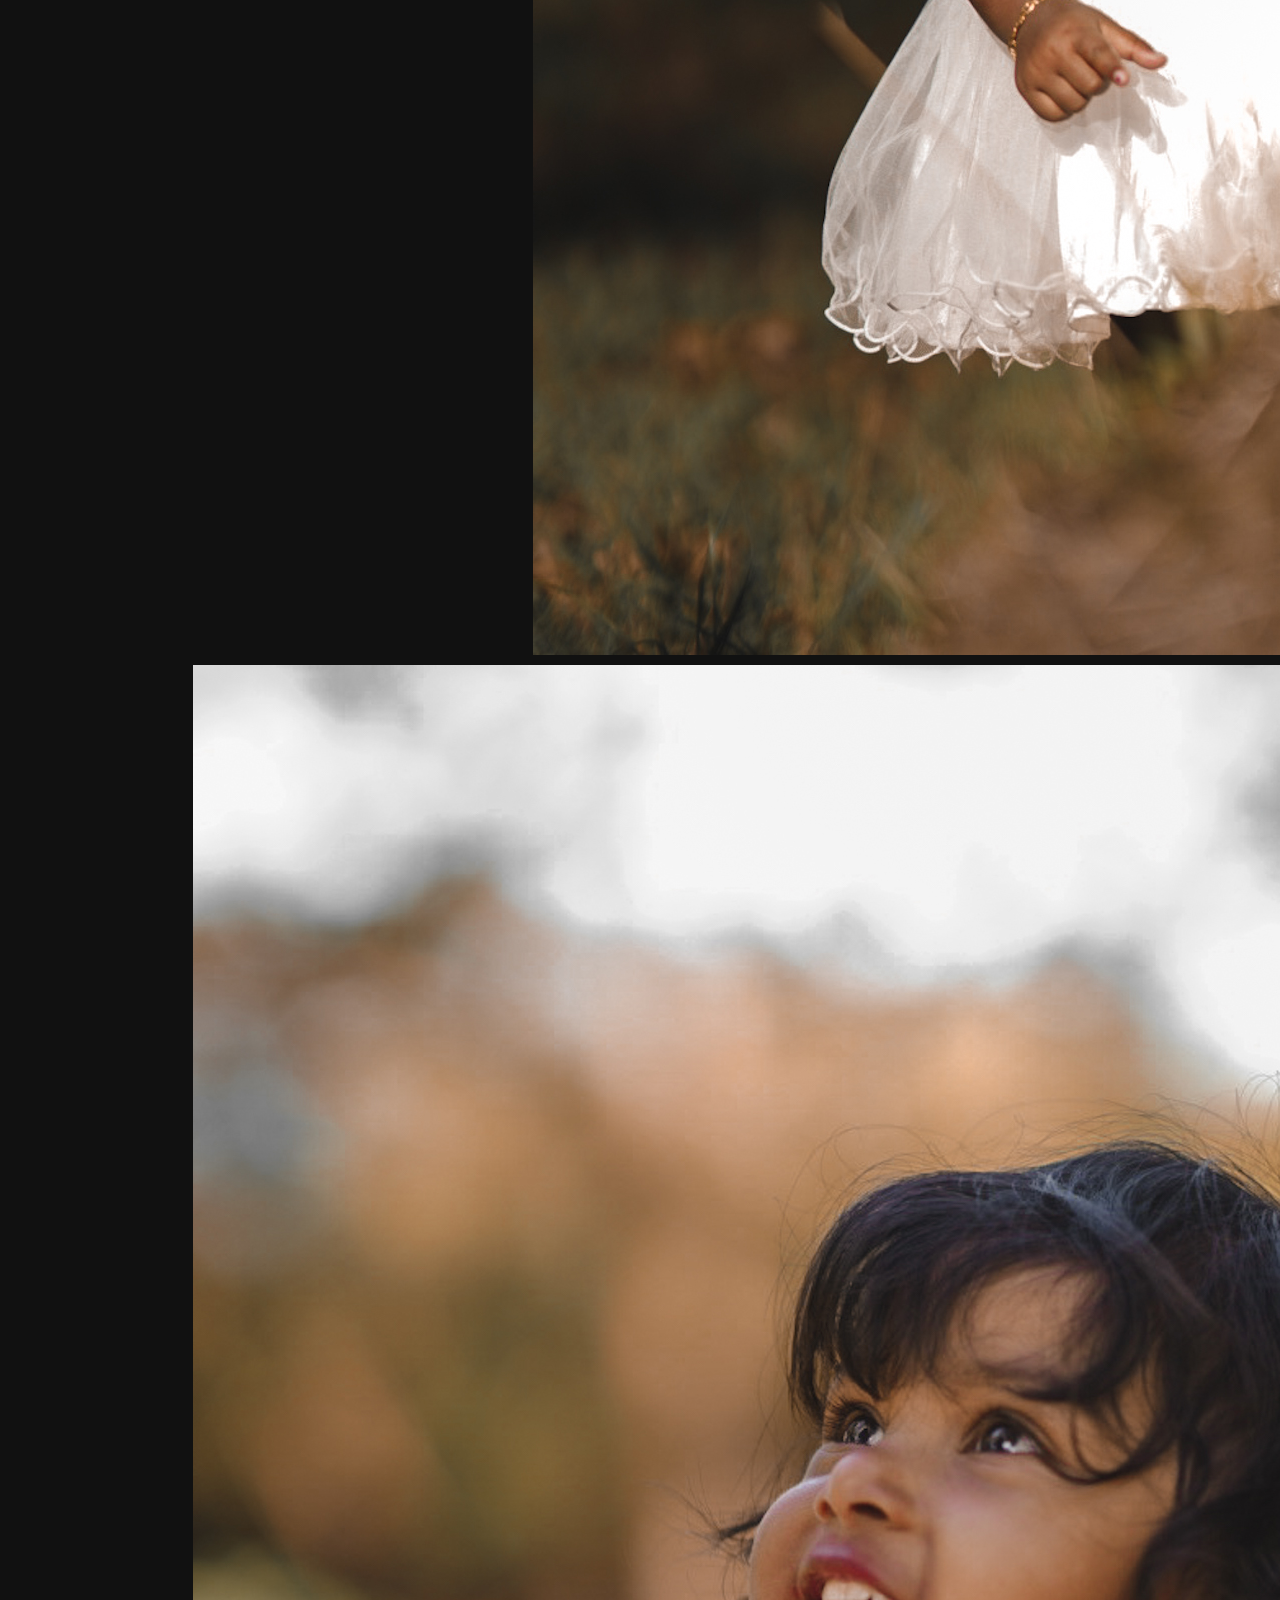
==== commit ccd73a74: "additional changes has been removed" ====
--- a/index.html
+++ b/index.html
@@ -5,12 +5,9 @@
     <meta http-equiv="X-UA-Compatible" content="IE=edge">
     <meta name="viewport" content="width=device-width, initial-scale=1.0">
     <link rel="stylesheet" href="style.css">
+
+
     <title>ShanaZ Photography</title>
-
-    <!-- Importing Fonts -->
-    <link rel="preconnect" href="https://fonts.googleapis.com">
-    <link rel="preconnect" href="https://fonts.gstatic.com" crossorigin>
-    <link href="https://fonts.googleapis.com/css2?family=Poppins:ital,wght@0,400;0,500;0,600;1,400;1,500;1,600&display=swap" rel="stylesheet">
 </head>
 <body>
     	<!-- header 
@@ -43,103 +40,109 @@
 
                            <div class="more animate-intro">
                                <a class="about button" href="#about">
-                                   My Work
+                                   MY
 
                                </a>
                            </div>							
                    </div>
             </div>
-        </div>
-    </div>
-    <div class="gallery">
-        
-        <div class="">
-            <!-- <div class="black_screen">
-                <h1>hello</h1>
-            </div> -->
-            <img src="./img/grid_imgs/1.JPG" alt="">
+<<<<<<< HEAD
         </div>
         
-        <div class="v-stretch">
-            <img src="./img/grid_imgs/2.JPG" alt="">
+        <div class="gallery">
+        
+            <div class="">
+                <!-- <div class="black_screen">
+                    <h1>hello</h1>
+                </div> -->
+                <img src="./img/grid_imgs/1.JPG" alt="">
+            </div>
+            
+            <div class="v-stretch">
+                <img src="./img/grid_imgs/2.JPG" alt="">
+            </div>
+            
+            <div class="h-stretch">
+                <img src="./img/grid_imgs/3.JPG" alt="">
+            </div>
+        
+            <div>
+                <img src="./img/grid_imgs/4.JPG" alt="">
+            </div>
+        
+            <div>
+                <img src="./img/grid_imgs/5.JPG" alt="">
+            </div>
+        
+            <div class="v-stretch">
+                <img src="./img/grid_imgs/6.JPG" alt="">
+            </div>
+        
+            <div class="big-stretch">
+                <img src="./img/grid_imgs/7.JPG" alt="">
+            </div>
+        
+            <div>
+                <img src="./img/grid_imgs/8.JPG" alt="">
+            </div>
+        
+            <div class="h-stretch">
+                <img src="./img/grid_imgs/9.JPG" alt="">
+            </div>
+        
+            <div>
+                <img src="./img/grid_imgs/10.JPG" alt="">
+            </div>
+        
+            <div>
+                <img src="./img/grid_imgs/11.JPG" alt="">
+            </div>
+        
+            <div>
+                <img src="./img/grid_imgs/12.JPG" alt="">
+            </div>
+        
+            <div class="v-stretch">
+                <img src="./img/grid_imgs/13.JPG" alt="">
+            </div>
+        
+            <div>
+                <img src="./img/grid_imgs/14.JPG" alt="">
+            </div>
+        
+            <div class="big-stretch">
+                <img src="./img/grid_imgs/15.JPG" alt="">
+            </div>
+        
+            <div>
+                <img src="./img/grid_imgs/16.JPG" alt="">
+            </div>
+        
+            <div class="h-stretch">
+                <img src="./img/grid_imgs/17.JPG" alt="">
+            </div>
+        
+            <div>
+                <img src="./img/grid_imgs/18.JPG" alt="">
+            </div>
+        
+            <div class="big-stretch">
+                <img src="./img/grid_imgs/19.JPG" alt="">
+            </div>
+        
+            <div>
+                <img src="./img/grid_imgs/20.JPG" alt="">
+            </div>
+        
+            <div>
+                <img src="./img/grid_imgs/21.JPG" alt="">
+            </div>
         </div>
-        
-        <div class="h-stretch">
-            <img src="./img/grid_imgs/3.JPG" alt="">
-        </div>
-    
-        <div>
-            <img src="./img/grid_imgs/4.JPG" alt="">
-        </div>
-    
-        <div>
-            <img src="./img/grid_imgs/5.JPG" alt="">
-        </div>
-    
-        <div class="v-stretch">
-            <img src="./img/grid_imgs/6.JPG" alt="">
-        </div>
-    
-        <div class="big-stretch">
-            <img src="./img/grid_imgs/7.JPG" alt="">
-        </div>
-    
-        <div>
-            <img src="./img/grid_imgs/8.JPG" alt="">
-        </div>
-    
-        <div class="h-stretch">
-            <img src="./img/grid_imgs/9.JPG" alt="">
-        </div>
-    
-        <div>
-            <img src="./img/grid_imgs/10.JPG" alt="">
-        </div>
-    
-        <div>
-            <img src="./img/grid_imgs/11.JPG" alt="">
-        </div>
-    
-        <div>
-            <img src="./img/grid_imgs/12.JPG" alt="">
-        </div>
-    
-        <div class="v-stretch">
-            <img src="./img/grid_imgs/13.JPG" alt="">
-        </div>
-    
-        <div>
-            <img src="./img/grid_imgs/14.JPG" alt="">
-        </div>
-    
-        <div class="big-stretch">
-            <img src="./img/grid_imgs/15.JPG" alt="">
-        </div>
-    
-        <div>
-            <img src="./img/grid_imgs/16.JPG" alt="">
-        </div>
-    
-        <div class="h-stretch">
-            <img src="./img/grid_imgs/17.JPG" alt="">
-        </div>
-    
-        <div>
-            <img src="./img/grid_imgs/18.JPG" alt="">
-        </div>
-    
-        <div class="big-stretch">
-            <img src="./img/grid_imgs/19.JPG" alt="">
-        </div>
-    
-        <div>
-            <img src="./img/grid_imgs/20.JPG" alt="">
-        </div>
-    
-        <div>
-            <img src="./img/grid_imgs/21.JPG" alt="">
-        </div>
-    </div>
+    </div> 
+=======
+        </div> 		   
+     </div> 
+>>>>>>> 414f67ec24941337467513ff964dce13e147fbca
 
 </body>
 </html>--- a/style.css
+++ b/style.css
@@ -135,18 +135,7 @@
    height: 100%;
    opacity: .2;
    background-color: #19191b;
-   transition: 1s;
- }
-
- #home .overlay:hover {
-  position: absolute;
-  top: 0;
-  left: 0;
-  width: 100%;
-  height: 100%;
-  opacity: .2;
-  background-color: #ffffff;
-}
+ }
  
  .home-content-table {
    width: 100%;
@@ -175,8 +164,8 @@
    margin: 0 0 .9rem 0;
  }
  .home-content-tablecell h1 {
-  font-family: 'Poppins', sans-serif;
-   font-size: 4.5rem;
+   font-family: "montserrat-bold", serif;
+   font-size: 5rem;
    line-height: 1.133;
    color: #FFFFFF;
  }
@@ -187,7 +176,6 @@
    border-color: #FFFFFF;
    color: #FFFFFF;
  }
-
 @media only screen and (max-width: 1200px) {
    .home-content-tablecell h3 {
      font-size: 2.1rem;
@@ -262,67 +250,4 @@
    .home-content-tablecell h1 {
      font-size: 3.6rem;
    }
- }
-
-/* My photo implimentation */
-
-
-.gallery {
-  padding: 10px;
-  max-width: 1100px;
-  margin: 0 auto;
-  margin-top: 50px;
-  /* background: #f2f2f2; */
-  display: grid;
-  grid-gap: 10px;
-  grid-template-columns: repeat(auto-fit,minmax(250px, 1fr));
-  grid-auto-rows: 250px;
-  grid-auto-flow: dense;
-}
-
-
-/* stretches vertically */
-.v-stretch {
-  grid-row: span 2;
-}
-
-/* stretches horizontally */
-.h-stretch {
-  grid-column: span 2;
-}
-
-/* stretches vertically and horizontally */
-.big-stretch {
-  grid-row: span 2;
-  grid-column: span 2;
-}
-
-.gallery div img {
-  width: 100%;
-  height: 100%;
-  opacity: 100%;
-  object-fit: cover;
-  opacity: 85%;
-  transition: 0.8s;
-}
-
-.gallery div img:hover {
-  border-radius: 10px;
-  opacity: 100%;
-}
-
-/* Responsive */
-/* @media(max-width: 560px)
-{
-  .v-stretch{
-      grid-row: span 1;
-  }
-  .h-stretch {
-      grid-column: span 1;
-  }
-  .big-stretch {
-       grid-column: span 1;
-       grid-column: span 1;
-  }
-
-} */+ }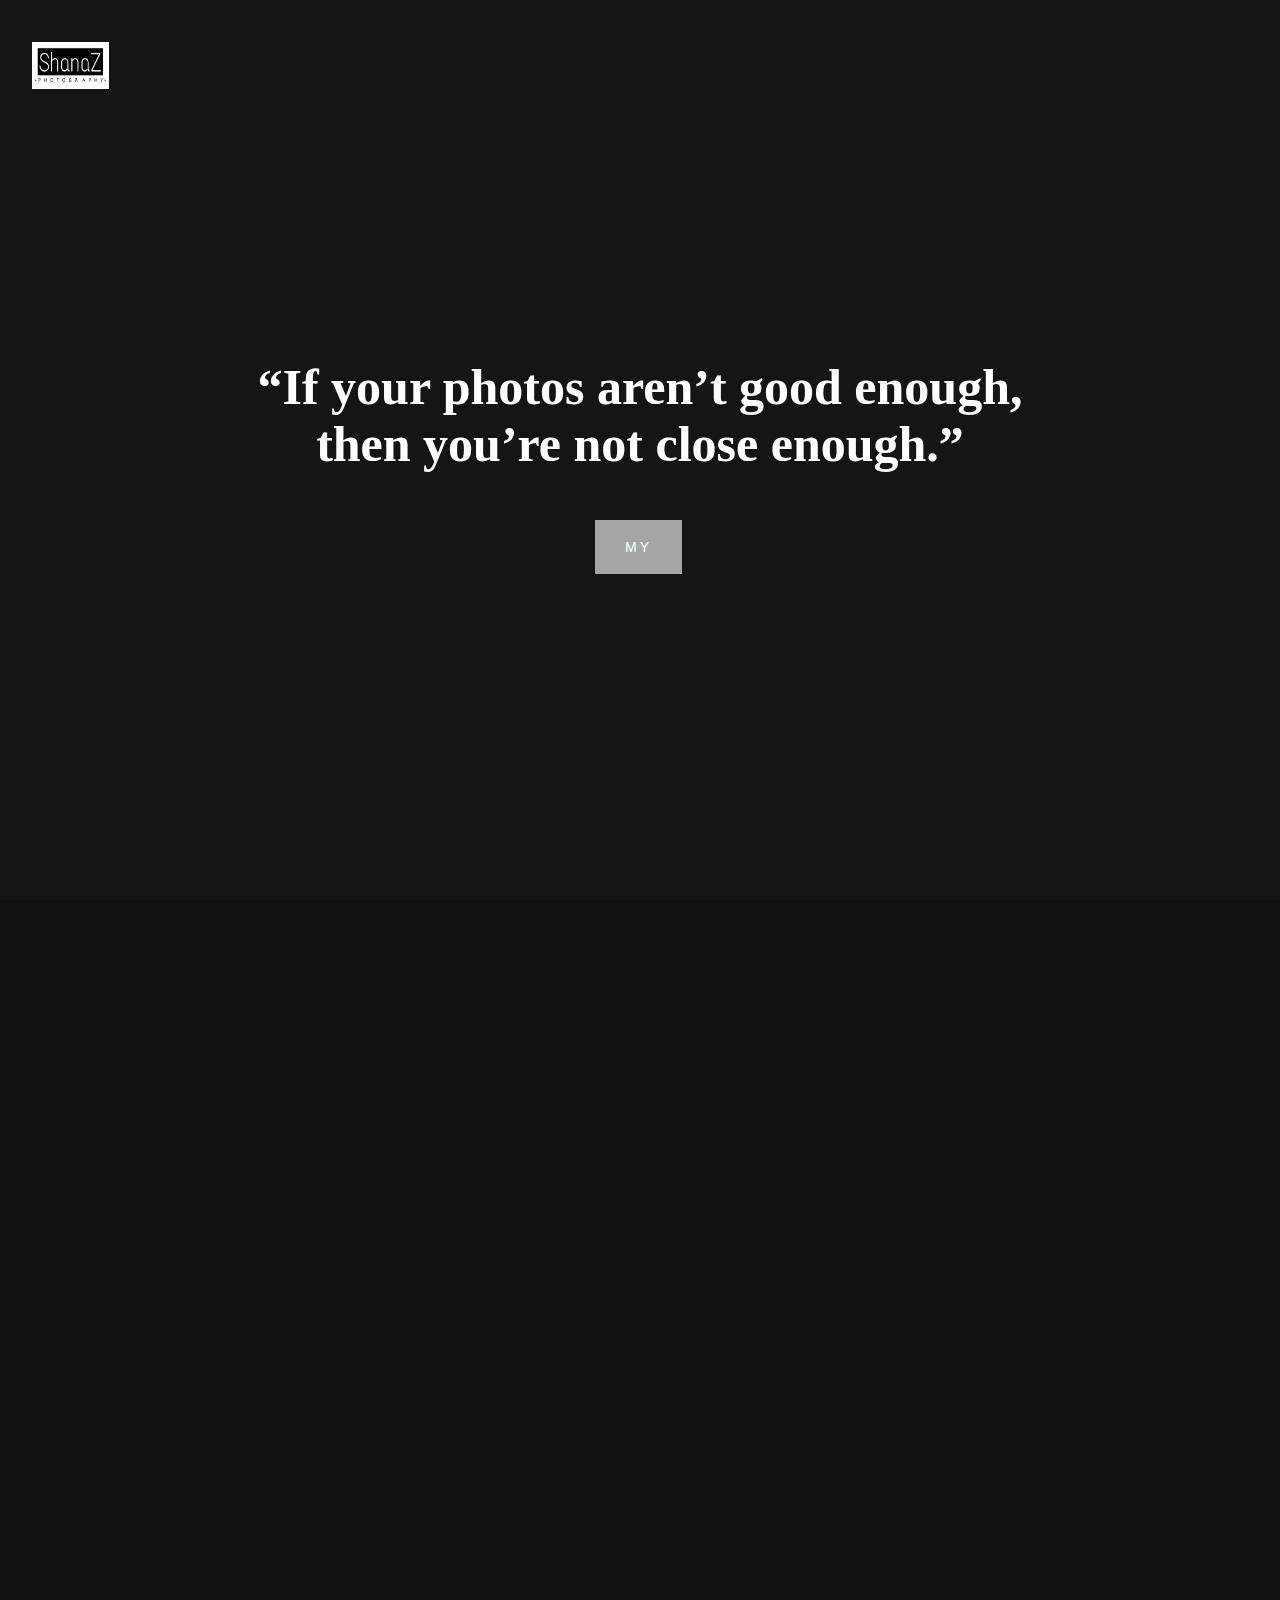
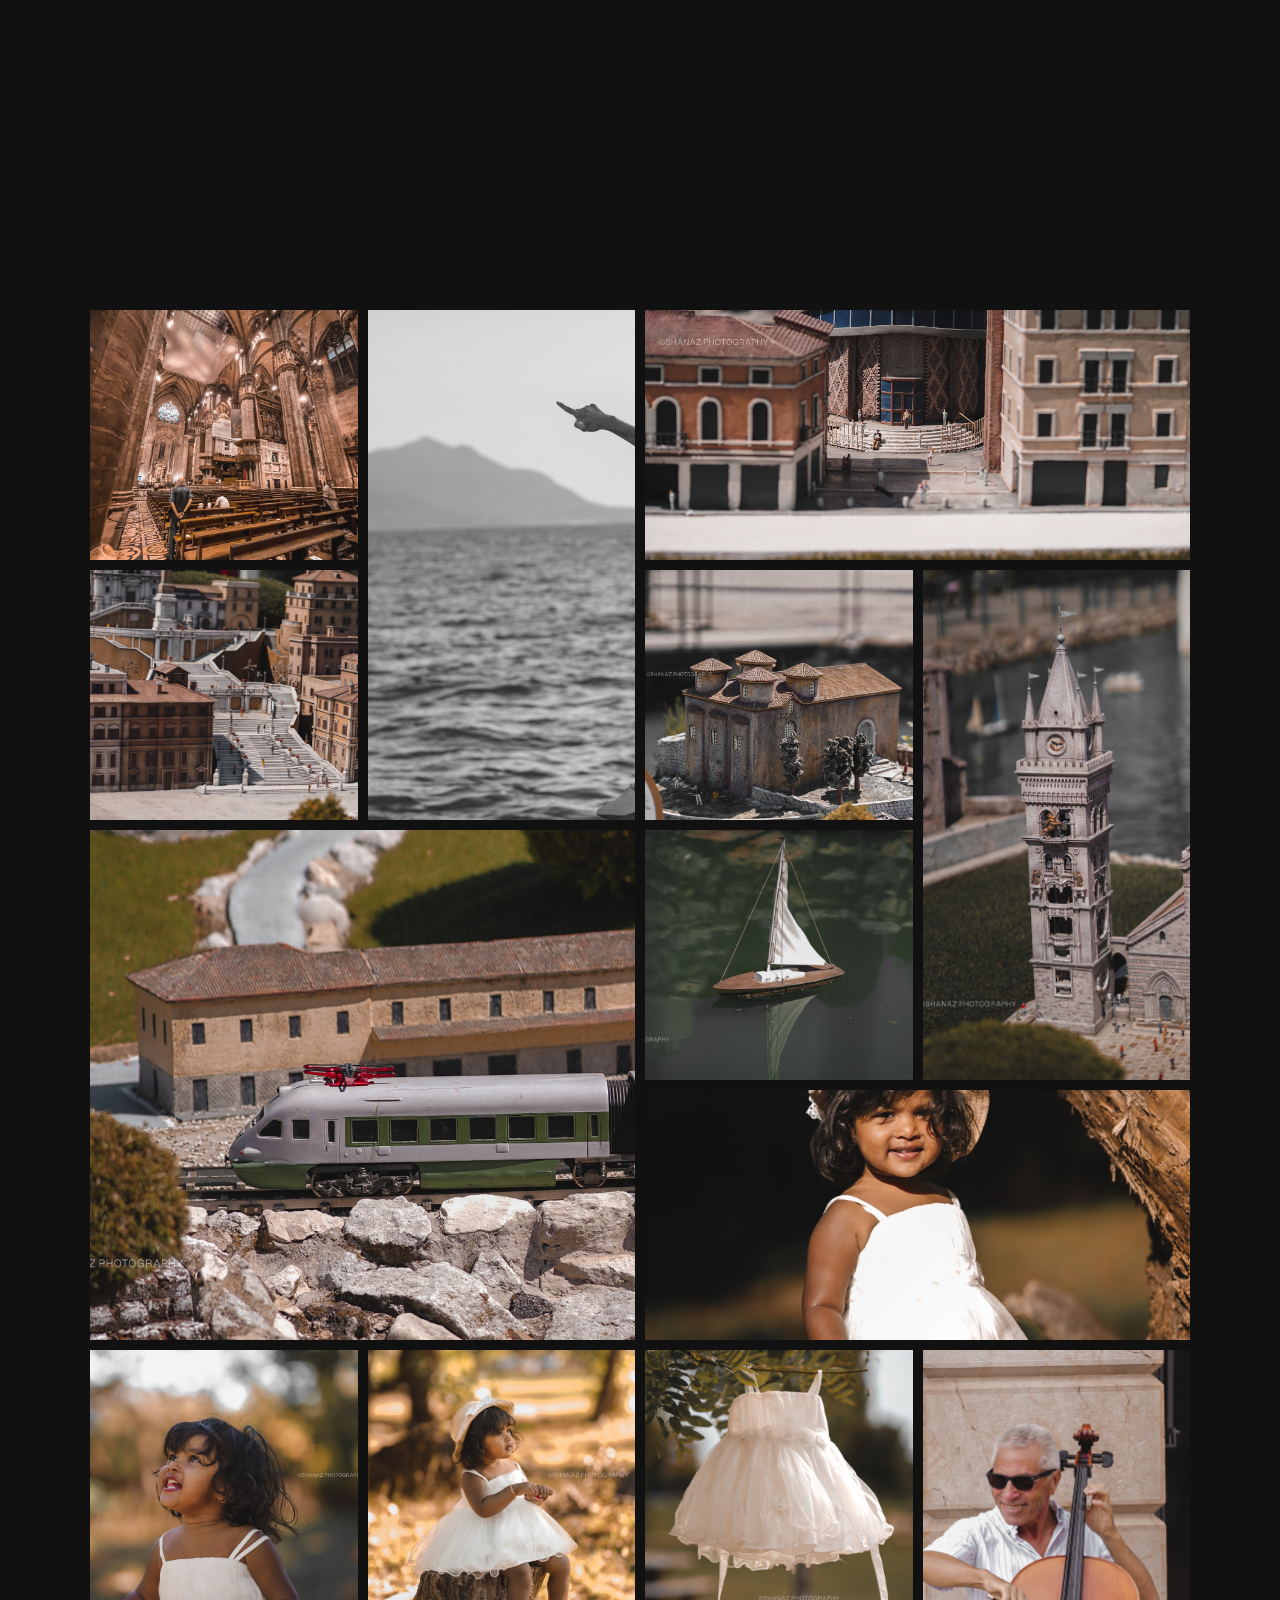
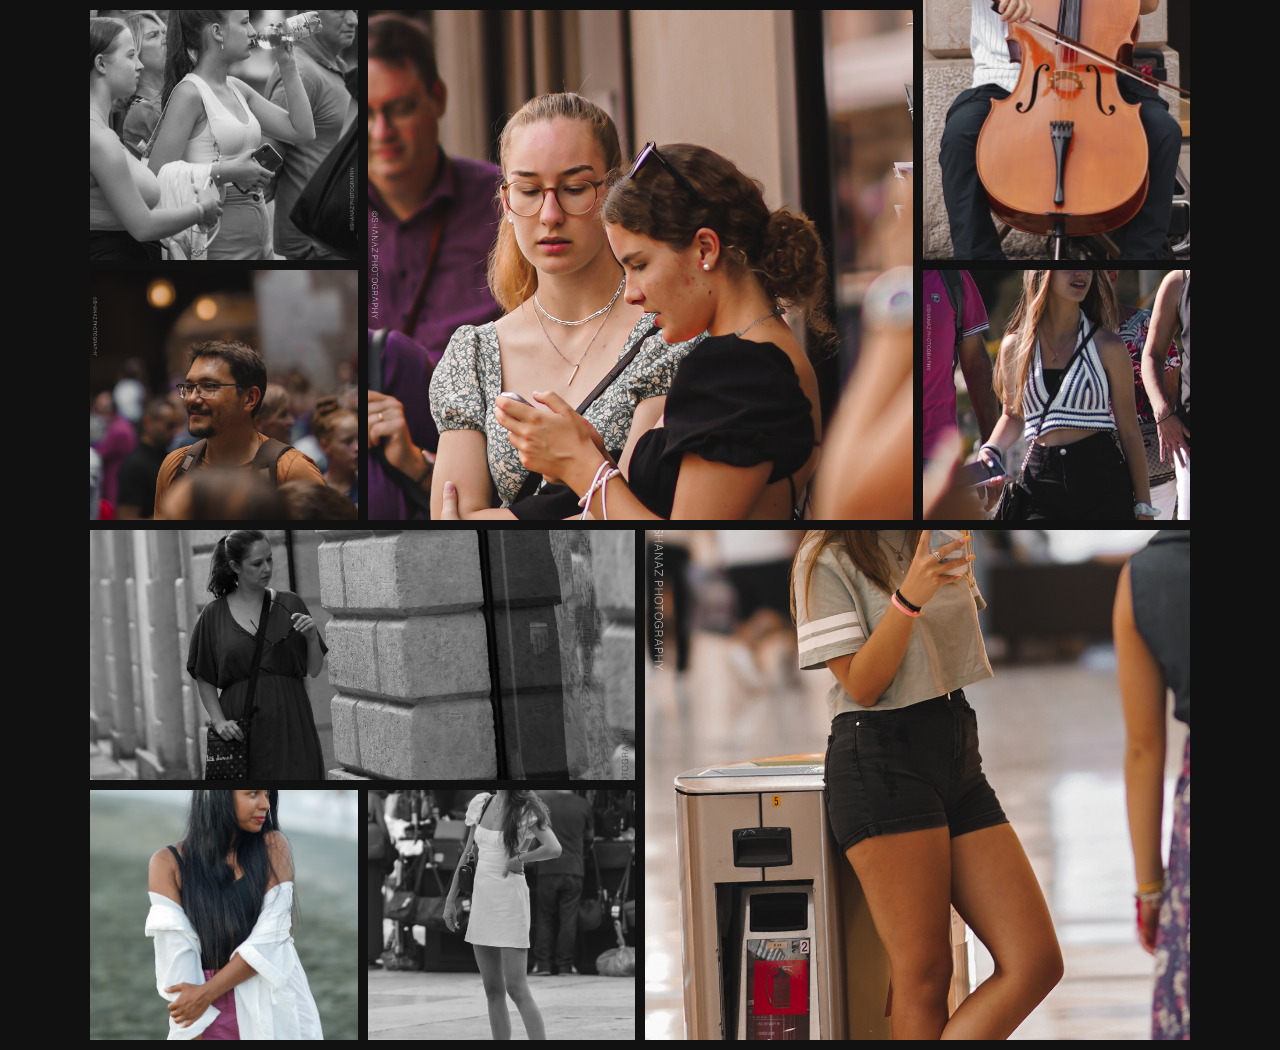
==== commit 7e51d0a0: "index html have been added again" ====
--- a/index.html
+++ b/index.html
@@ -46,103 +46,97 @@
                            </div>							
                    </div>
             </div>
-<<<<<<< HEAD
+        </div>
+    </div>
+    <div class="gallery">
+        
+        <div class="">
+            <!-- <div class="black_screen">
+                <h1>hello</h1>
+            </div> -->
+            <img src="./img/grid_imgs/1.JPG" alt="">
         </div>
         
-        <div class="gallery">
+        <div class="v-stretch">
+            <img src="./img/grid_imgs/2.JPG" alt="">
+        </div>
         
-            <div class="">
-                <!-- <div class="black_screen">
-                    <h1>hello</h1>
-                </div> -->
-                <img src="./img/grid_imgs/1.JPG" alt="">
-            </div>
-            
-            <div class="v-stretch">
-                <img src="./img/grid_imgs/2.JPG" alt="">
-            </div>
-            
-            <div class="h-stretch">
-                <img src="./img/grid_imgs/3.JPG" alt="">
-            </div>
-        
-            <div>
-                <img src="./img/grid_imgs/4.JPG" alt="">
-            </div>
-        
-            <div>
-                <img src="./img/grid_imgs/5.JPG" alt="">
-            </div>
-        
-            <div class="v-stretch">
-                <img src="./img/grid_imgs/6.JPG" alt="">
-            </div>
-        
-            <div class="big-stretch">
-                <img src="./img/grid_imgs/7.JPG" alt="">
-            </div>
-        
-            <div>
-                <img src="./img/grid_imgs/8.JPG" alt="">
-            </div>
-        
-            <div class="h-stretch">
-                <img src="./img/grid_imgs/9.JPG" alt="">
-            </div>
-        
-            <div>
-                <img src="./img/grid_imgs/10.JPG" alt="">
-            </div>
-        
-            <div>
-                <img src="./img/grid_imgs/11.JPG" alt="">
-            </div>
-        
-            <div>
-                <img src="./img/grid_imgs/12.JPG" alt="">
-            </div>
-        
-            <div class="v-stretch">
-                <img src="./img/grid_imgs/13.JPG" alt="">
-            </div>
-        
-            <div>
-                <img src="./img/grid_imgs/14.JPG" alt="">
-            </div>
-        
-            <div class="big-stretch">
-                <img src="./img/grid_imgs/15.JPG" alt="">
-            </div>
-        
-            <div>
-                <img src="./img/grid_imgs/16.JPG" alt="">
-            </div>
-        
-            <div class="h-stretch">
-                <img src="./img/grid_imgs/17.JPG" alt="">
-            </div>
-        
-            <div>
-                <img src="./img/grid_imgs/18.JPG" alt="">
-            </div>
-        
-            <div class="big-stretch">
-                <img src="./img/grid_imgs/19.JPG" alt="">
-            </div>
-        
-            <div>
-                <img src="./img/grid_imgs/20.JPG" alt="">
-            </div>
-        
-            <div>
-                <img src="./img/grid_imgs/21.JPG" alt="">
-            </div>
+        <div class="h-stretch">
+            <img src="./img/grid_imgs/3.JPG" alt="">
         </div>
-    </div> 
-=======
-        </div> 		   
-     </div> 
->>>>>>> 414f67ec24941337467513ff964dce13e147fbca
+    
+        <div>
+            <img src="./img/grid_imgs/4.JPG" alt="">
+        </div>
+    
+        <div>
+            <img src="./img/grid_imgs/5.JPG" alt="">
+        </div>
+    
+        <div class="v-stretch">
+            <img src="./img/grid_imgs/6.JPG" alt="">
+        </div>
+    
+        <div class="big-stretch">
+            <img src="./img/grid_imgs/7.JPG" alt="">
+        </div>
+    
+        <div>
+            <img src="./img/grid_imgs/8.JPG" alt="">
+        </div>
+    
+        <div class="h-stretch">
+            <img src="./img/grid_imgs/9.JPG" alt="">
+        </div>
+    
+        <div>
+            <img src="./img/grid_imgs/10.JPG" alt="">
+        </div>
+    
+        <div>
+            <img src="./img/grid_imgs/11.JPG" alt="">
+        </div>
+    
+        <div>
+            <img src="./img/grid_imgs/12.JPG" alt="">
+        </div>
+    
+        <div class="v-stretch">
+            <img src="./img/grid_imgs/13.JPG" alt="">
+        </div>
+    
+        <div>
+            <img src="./img/grid_imgs/14.JPG" alt="">
+        </div>
+    
+        <div class="big-stretch">
+            <img src="./img/grid_imgs/15.JPG" alt="">
+        </div>
+    
+        <div>
+            <img src="./img/grid_imgs/16.JPG" alt="">
+        </div>
+    
+        <div class="h-stretch">
+            <img src="./img/grid_imgs/17.JPG" alt="">
+        </div>
+    
+        <div>
+            <img src="./img/grid_imgs/18.JPG" alt="">
+        </div>
+    
+        <div class="big-stretch">
+            <img src="./img/grid_imgs/19.JPG" alt="">
+        </div>
+    
+        <div>
+            <img src="./img/grid_imgs/20.JPG" alt="">
+        </div>
+    
+        <div>
+            <img src="./img/grid_imgs/21.JPG" alt="">
+        </div>
+    </div>
 
 </body>
 </html>--- a/style.css
+++ b/style.css
@@ -250,4 +250,68 @@
    .home-content-tablecell h1 {
      font-size: 3.6rem;
    }
- }+ }
+
+
+
+/* My photo implimentation */
+
+
+.gallery {
+  padding: 10px;
+  max-width: 1100px;
+  margin: 0 auto;
+  margin-top: 1000px;
+  /* background: #f2f2f2; */
+  display: grid;
+  grid-gap: 10px;
+  grid-template-columns: repeat(auto-fit,minmax(250px, 1fr));
+  grid-auto-rows: 250px;
+  grid-auto-flow: dense;
+
+}
+
+
+/* stretches vertically */
+.v-stretch {
+  grid-row: span 2;
+}
+
+/* stretches horizontally */
+.h-stretch {
+  grid-column: span 2;
+}
+
+/* stretches vertically and horizontally */
+.big-stretch {
+  grid-row: span 2;
+  grid-column: span 2;
+}
+
+.gallery div img {
+  width: 100%;
+  height: 100%;
+  opacity: 100%;
+  object-fit: cover;
+  transition: 0.8s;
+}
+
+.gallery div img:hover {
+  opacity: 90%;
+}
+
+/* Responsive */
+/* @media(max-width: 560px)
+{
+  .v-stretch{
+      grid-row: span 1;
+  }
+  .h-stretch {
+      grid-column: span 1;
+  }
+  .big-stretch {
+      grid-column: span 1;
+      grid-column: span 1;
+  }
+
+} */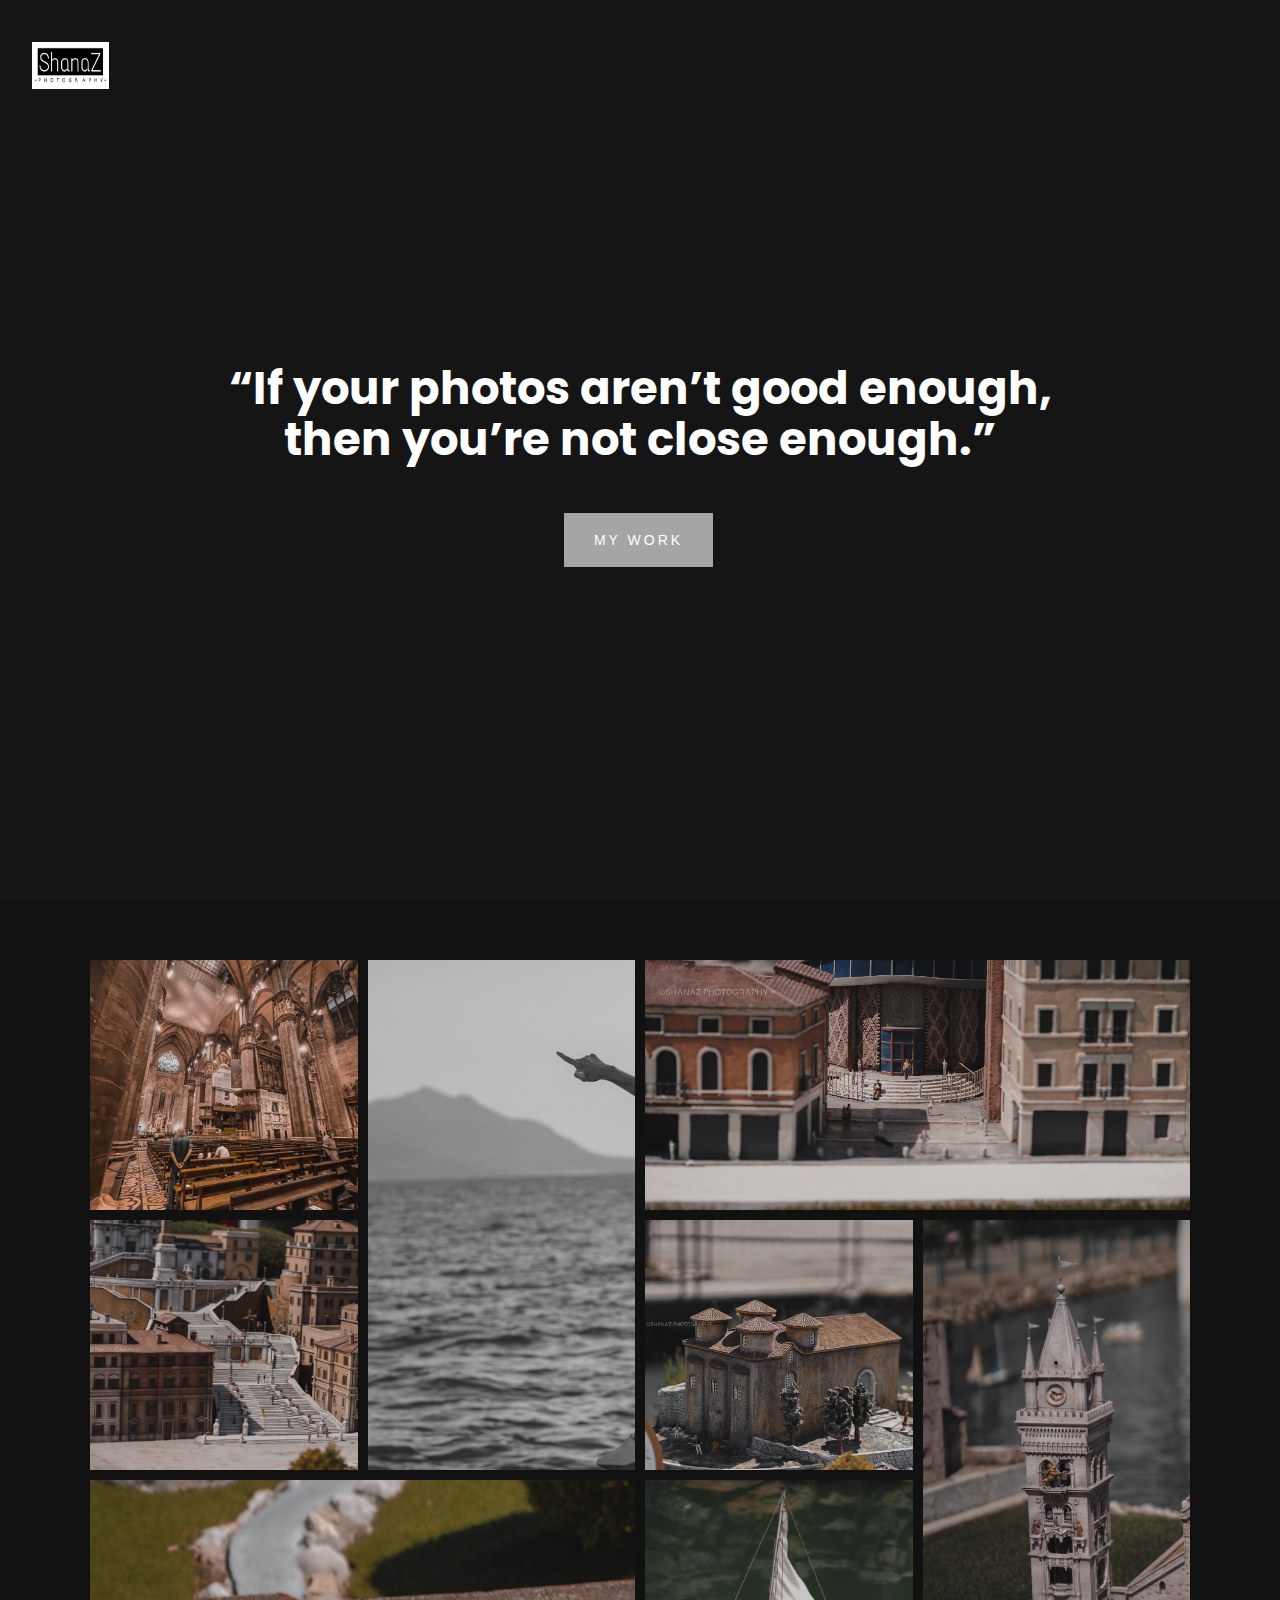
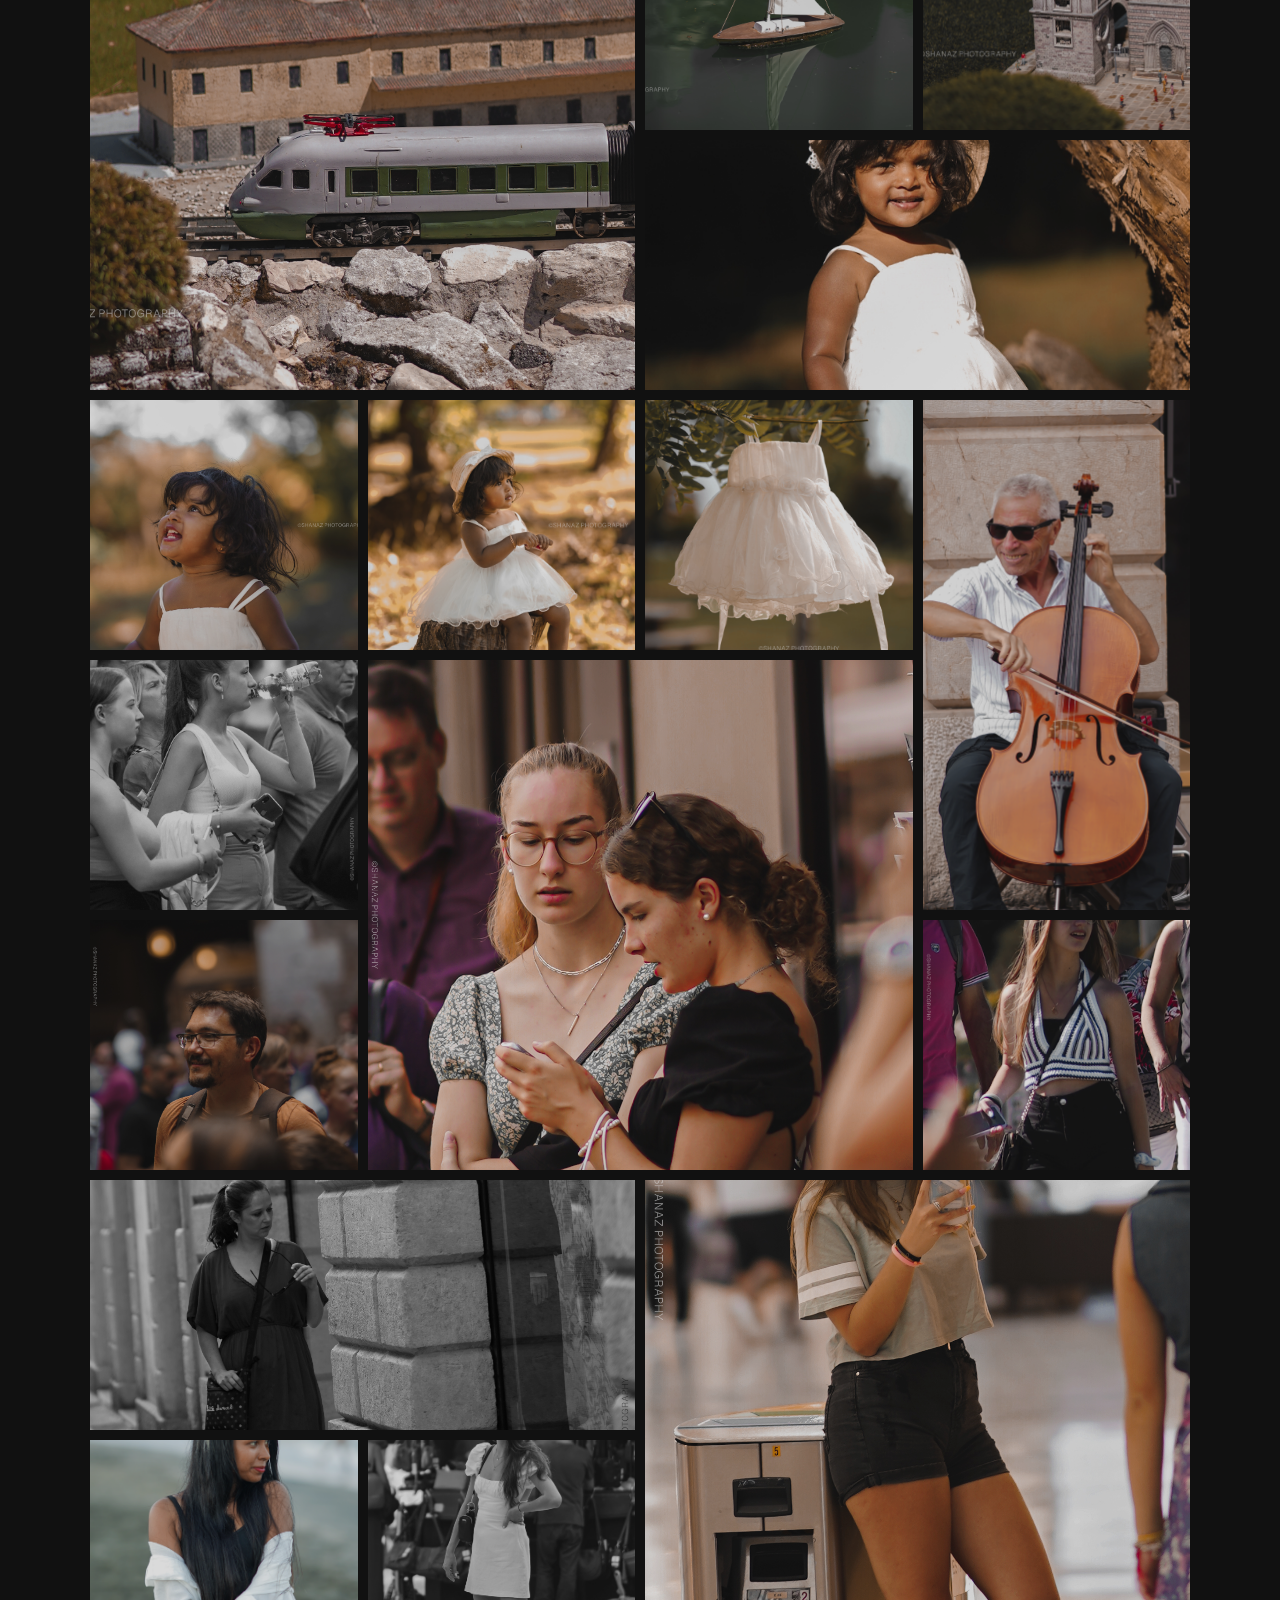
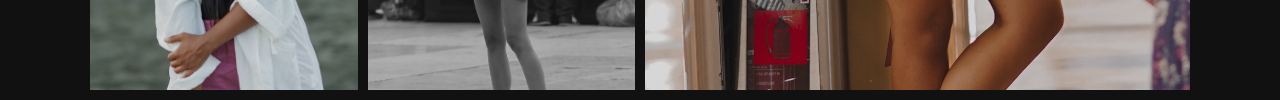
==== commit 75d39764: "efverything has been rewrited" ====
--- a/index.html
+++ b/index.html
@@ -5,9 +5,12 @@
     <meta http-equiv="X-UA-Compatible" content="IE=edge">
     <meta name="viewport" content="width=device-width, initial-scale=1.0">
     <link rel="stylesheet" href="style.css">
+    <title>ShanaZ Photography</title>
 
-
-    <title>ShanaZ Photography</title>
+    <!-- Importing Fonts -->
+    <link rel="preconnect" href="https://fonts.googleapis.com">
+    <link rel="preconnect" href="https://fonts.gstatic.com" crossorigin>
+    <link href="https://fonts.googleapis.com/css2?family=Poppins:ital,wght@0,400;0,500;0,600;1,400;1,500;1,600&display=swap" rel="stylesheet">
 </head>
 <body>
     	<!-- header 
@@ -40,7 +43,7 @@
 
                            <div class="more animate-intro">
                                <a class="about button" href="#about">
-                                   MY
+                                   My Work
 
                                </a>
                            </div>							
--- a/style.css
+++ b/style.css
@@ -1,317 +1,328 @@
 html {
-   font-size: 10px;
- }
- @media only screen and (max-width: 1024px) {
-   html {
-     font-size: 9.375px;
-   }
- }
- @media only screen and (max-width: 768px) {
-   html {
-     font-size: 10px;
-   }
- }
- @media only screen and (max-width: 400px) {
-   html {
-     font-size: 9.375px;
-   }
- }
+  font-size: 10px;
+}
+@media only screen and (max-width: 1024px) {
+  html {
+    font-size: 9.375px;
+  }
+}
+@media only screen and (max-width: 768px) {
+  html {
+    font-size: 10px;
+  }
+}
+@media only screen and (max-width: 400px) {
+  html {
+    font-size: 9.375px;
+  }
+}
+
+html, body {
+  height: 100%;
+}
+
+body {
+  background: #111111;
+  font-family: "librebaskerville-regular", serif;
+  font-size: 1.6rem;
+  line-height: 3rem;
+  color: #353535;
+  margin: 0;
+  padding: 0;
+}
+
+/* ===================================================================
+ *  buttons
+------------------------------------------------------------------- */
+.button,
+a.button,
+button {
+  display: inline-block;
+  font-family: "montserrat-bold", sans-serif;
+  font-size: 1.4rem;
+  text-transform: uppercase;
+  letter-spacing: .3rem;
+  height: 5.4rem;
+  line-height: 5.4rem;
+  padding: 0 3rem;
+  margin: 0 .3rem 1.2rem 0;
+  background: #A5A5A5;
+  color: #222222;
+  text-decoration: none;
+  cursor: pointer;
+  text-align: center;
+  white-space: nowrap;
+  border: none;
+  -moz-transition: all 0.3s ease-in-out;
+  -o-transition: all 0.3s ease-in-out;
+  -webkit-transition: all 0.3s ease-in-out;
+  -ms-transition: all 0.3s ease-in-out;
+  transition: all 0.3s ease-in-out;
+}
+
+/* ===================================================================
+ *  header 
+ * ------------------------------------------------------------------- */
+header {
+  width: 100%;
+  height: auto;
+  position: absolute;
+  left: 0;
+  top: 0;
+  z-index: 700;
+}
+header .row {
+  height: auto;
+  max-width: 1300px;
+  position: relative;
+}
+header .header-logo {
+  position: absolute;
+  left: 32px;
+  top: 42px;
+  -moz-transition: all 1s ease-in-out;
+  -o-transition: all 1s ease-in-out;
+  -webkit-transition: all 1s ease-in-out;
+  -ms-transition: all 1s ease-in-out;
+  transition: all 1s ease-in-out;
+}
+header .header-logo a {
+  display: block;
+  margin: 0;
+  padding: 0;
+  outline: 0;
+  border: none;
+  width: 77px;
+  height: 47px;
+  background: url("../images/logo1.jpg") no-repeat center;
+  background-size: 77px 47px;
+  font: 0/0 a;
+  text-shadow: none;
+  color: transparent;
+  -moz-transition: all 0.5s ease-in-out;
+  -o-transition: all 0.5s ease-in-out;
+  -webkit-transition: all 0.5s ease-in-out;
+  -ms-transition: all 0.5s ease-in-out;
+  transition: all 0.5s ease-in-out;
+}
+ /* ===================================================================
+ *  navbar
+ *------------------------------------------------------------------- */
  
- html, body {
-   height: 100%;
- }
- 
- body {
-   background: #111111;
-   font-family: "librebaskerville-regular", serif;
-   font-size: 1.6rem;
-   line-height: 3rem;
-   color: #353535;
-   margin: 0;
-   padding: 0;
- }
- 
- /* ===================================================================
-  *  buttons
- ------------------------------------------------------------------- */
- .button,
- a.button,
- button {
-   display: inline-block;
-   font-family: "montserrat-bold", sans-serif;
-   font-size: 1.4rem;
-   text-transform: uppercase;
-   letter-spacing: .3rem;
-   height: 5.4rem;
-   line-height: 5.4rem;
-   padding: 0 3rem;
-   margin: 0 .3rem 1.2rem 0;
-   background: #A5A5A5;
-   color: #222222;
-   text-decoration: none;
-   cursor: pointer;
-   text-align: center;
-   white-space: nowrap;
-   border: none;
-   -moz-transition: all 0.3s ease-in-out;
-   -o-transition: all 0.3s ease-in-out;
-   -webkit-transition: all 0.3s ease-in-out;
-   -ms-transition: all 0.3s ease-in-out;
-   transition: all 0.3s ease-in-out;
- }
-
- /* ===================================================================
-  *  header 
-  * ------------------------------------------------------------------- */
- header {
-   width: 100%;
-   height: auto;
-   position: absolute;
-   left: 0;
-   top: 0;
-   z-index: 700;
- }
- header .row {
-   height: auto;
-   max-width: 1300px;
-   position: relative;
- }
-header .header-logo {
-   position: absolute;
-   left: 32px;
-   top: 42px;
-   -moz-transition: all 1s ease-in-out;
-   -o-transition: all 1s ease-in-out;
-   -webkit-transition: all 1s ease-in-out;
-   -ms-transition: all 1s ease-in-out;
-   transition: all 1s ease-in-out;
- }
- header .header-logo a {
-   display: block;
-   margin: 0;
-   padding: 0;
-   outline: 0;
-   border: none;
-   width: 77px;
-   height: 47px;
-   background: url("../images/logo1.jpg") no-repeat center;
-   background-size: 77px 47px;
-   font: 0/0 a;
-   text-shadow: none;
-   color: transparent;
-   -moz-transition: all 0.5s ease-in-out;
-   -o-transition: all 0.5s ease-in-out;
-   -webkit-transition: all 0.5s ease-in-out;
-   -ms-transition: all 0.5s ease-in-out;
-   transition: all 0.5s ease-in-out;
- }
-  /* ===================================================================
-  *  navbar
-  *------------------------------------------------------------------- */
-  
- 
- /* ===================================================================
-  *  home
-  *------------------------------------------------------------------- */
- #home {
-   width: 100%;
-   height: 100%;
-   background-color: #151515;
-   background-image: url(../images/IMG_0811.jpg);
-   background-repeat: no-repeat;
-   background-position: center 30%;
-   -webkit-background-size: cover;
-   -moz-background-size: cover;
-   background-size: cover;
-   background-attachment: fixed;
-   min-height: 804px;
-   position: relative;
- }
- #home .overlay {
-   position: absolute;
-   top: 0;
-   left: 0;
-   width: 100%;
-   height: 100%;
-   opacity: .2;
-   background-color: #19191b;
- }
- 
- .home-content-table {
-   width: 100%;
-   height: 100%;
-   display: table;
-   position: relative;
-   text-align: center;
- }
- 
- .home-content-tablecell {
-   display: table-cell;
-   vertical-align: middle;
-   z-index: 500;
- }
- .home-content-tablecell .row {
-   position: relative;
-   padding-top: 16.2rem;
-   padding-bottom: 15rem;
- }
- .home-content-tablecell h3 {
-   font-family: "montserrat-bold", sans-serif;
-   font-size: 2.2rem;
-   color: white;
-   text-transform: uppercase;
-   letter-spacing: .3rem;
-   margin: 0 0 .9rem 0;
- }
- .home-content-tablecell h1 {
-   font-family: "montserrat-bold", serif;
-   font-size: 5rem;
-   line-height: 1.133;
-   color: #FFFFFF;
- }
- .home-content-tablecell .more {
-   margin: 4.8rem 0 0 0;
- }
- .home-content-tablecell .more .button {
-   border-color: #FFFFFF;
-   color: #FFFFFF;
- }
+
+/* ===================================================================
+ *  home
+ *------------------------------------------------------------------- */
+#home {
+  width: 100%;
+  height: 100%;
+  background-color: #151515;
+  background-image: url(../images/IMG_0811.jpg);
+  background-repeat: no-repeat;
+  background-position: center 30%;
+  -webkit-background-size: cover;
+  -moz-background-size: cover;
+  background-size: cover;
+  background-attachment: fixed;
+  min-height: 804px;
+  position: relative;
+}
+#home .overlay {
+  position: absolute;
+  top: 0;
+  left: 0;
+  width: 100%;
+  height: 100%;
+  opacity: .2;
+  background-color: #19191b;
+  transition: 1s;
+}
+
+#home .overlay:hover {
+ position: absolute;
+ top: 0;
+ left: 0;
+ width: 100%;
+ height: 100%;
+ opacity: .2;
+ background-color: #ffffff;
+}
+
+.home-content-table {
+  width: 100%;
+  height: 100%;
+  display: table;
+  position: relative;
+  text-align: center;
+}
+
+.home-content-tablecell {
+  display: table-cell;
+  vertical-align: middle;
+  z-index: 500;
+}
+.home-content-tablecell .row {
+  position: relative;
+  padding-top: 16.2rem;
+  padding-bottom: 15rem;
+}
+.home-content-tablecell h3 {
+  font-family: "montserrat-bold", sans-serif;
+  font-size: 2.2rem;
+  color: white;
+  text-transform: uppercase;
+  letter-spacing: .3rem;
+  margin: 0 0 .9rem 0;
+}
+.home-content-tablecell h1 {
+ font-family: 'Poppins', sans-serif;
+  font-size: 4.5rem;
+  line-height: 1.133;
+  color: #FFFFFF;
+}
+.home-content-tablecell .more {
+  margin: 4.8rem 0 0 0;
+}
+.home-content-tablecell .more .button {
+  border-color: #FFFFFF;
+  color: #FFFFFF;
+}
+
 @media only screen and (max-width: 1200px) {
-   .home-content-tablecell h3 {
-     font-size: 2.1rem;
-   }
-   .home-content-tablecell h1 {
-     font-size: 7rem;
-   }
- }
- @media only screen and (max-width: 1024px) {
-   .home-content-tablecell h3 {
-     font-size: 2rem;
-   }
-   .home-content-tablecell h1 {
-     font-size: 6rem;
-   }
- }
- @media only screen and (max-width: 768px) {
-   .home-content-tablecell .row {
-     max-width: 600px;
-   }
-   .home-content-tablecell h3 {
-     font-size: 1.8rem;
-   }
-   .home-content-tablecell h1 {
-     font-size: 5.2rem;
-   }
-   .home-content-tablecell h1 br {
-     display: none;
-   }
-
- }
- @media only screen and (max-width: 600px) {
-   #home {
-     min-height: 702px;
-   }
- 
-   .home-content-tablecell .row {
-     max-width: 480px;
-     padding-top: 12rem;
-     padding-bottom: 12rem;
-   }
-   .home-content-tablecell h3 {
-     font-size: 1.7rem;
-   }
-   .home-content-tablecell h1 {
-     font-size: 4.8rem;
-   }
- }
- @media only screen and (max-width: 500px) {
-   .home-content-tablecell .row {
-     max-width: 420px;
-   }
-   .home-content-tablecell h3 {
-     font-size: 1.5rem;
-   }
-   .home-content-tablecell h1 {
-     font-size: 4.2rem;
-   }
- }
- @media only screen and (max-width: 400px) {
-   #home {
-     min-height: 654px;
-   }
- 
-   .home-content-tablecell .row {
-     padding-top: 4.8rem;
-     padding-bottom: 10.8rem;
-   }
-   .home-content-tablecell h3 {
-     font-size: 1.4rem;
-   }
-   .home-content-tablecell h1 {
-     font-size: 3.6rem;
-   }
- }
-
-
+  .home-content-tablecell h3 {
+    font-size: 2.1rem;
+  }
+  .home-content-tablecell h1 {
+    font-size: 7rem;
+  }
+}
+@media only screen and (max-width: 1024px) {
+  .home-content-tablecell h3 {
+    font-size: 2rem;
+  }
+  .home-content-tablecell h1 {
+    font-size: 6rem;
+  }
+}
+@media only screen and (max-width: 768px) {
+  .home-content-tablecell .row {
+    max-width: 600px;
+  }
+  .home-content-tablecell h3 {
+    font-size: 1.8rem;
+  }
+  .home-content-tablecell h1 {
+    font-size: 5.2rem;
+  }
+  .home-content-tablecell h1 br {
+    display: none;
+  }
+
+}
+@media only screen and (max-width: 600px) {
+  #home {
+    min-height: 702px;
+  }
+
+  .home-content-tablecell .row {
+    max-width: 480px;
+    padding-top: 12rem;
+    padding-bottom: 12rem;
+  }
+  .home-content-tablecell h3 {
+    font-size: 1.7rem;
+  }
+  .home-content-tablecell h1 {
+    font-size: 4.8rem;
+  }
+}
+@media only screen and (max-width: 500px) {
+  .home-content-tablecell .row {
+    max-width: 420px;
+  }
+  .home-content-tablecell h3 {
+    font-size: 1.5rem;
+  }
+  .home-content-tablecell h1 {
+    font-size: 4.2rem;
+  }
+}
+@media only screen and (max-width: 400px) {
+  #home {
+    min-height: 654px;
+  }
+
+  .home-content-tablecell .row {
+    padding-top: 4.8rem;
+    padding-bottom: 10.8rem;
+  }
+  .home-content-tablecell h3 {
+    font-size: 1.4rem;
+  }
+  .home-content-tablecell h1 {
+    font-size: 3.6rem;
+  }
+}
 
 /* My photo implimentation */
 
 
 .gallery {
-  padding: 10px;
-  max-width: 1100px;
-  margin: 0 auto;
-  margin-top: 1000px;
-  /* background: #f2f2f2; */
-  display: grid;
-  grid-gap: 10px;
-  grid-template-columns: repeat(auto-fit,minmax(250px, 1fr));
-  grid-auto-rows: 250px;
-  grid-auto-flow: dense;
-
+ padding: 10px;
+ max-width: 1100px;
+ margin: 0 auto;
+ margin-top: 50px;
+ /* background: #f2f2f2; */
+ display: grid;
+ grid-gap: 10px;
+ grid-template-columns: repeat(auto-fit,minmax(250px, 1fr));
+ grid-auto-rows: 250px;
+ grid-auto-flow: dense;
 }
 
 
 /* stretches vertically */
 .v-stretch {
-  grid-row: span 2;
+ grid-row: span 2;
 }
 
 /* stretches horizontally */
 .h-stretch {
-  grid-column: span 2;
+ grid-column: span 2;
 }
 
 /* stretches vertically and horizontally */
 .big-stretch {
-  grid-row: span 2;
-  grid-column: span 2;
+ grid-row: span 2;
+ grid-column: span 2;
 }
 
 .gallery div img {
-  width: 100%;
-  height: 100%;
-  opacity: 100%;
-  object-fit: cover;
-  transition: 0.8s;
+ width: 100%;
+ height: 100%;
+ opacity: 100%;
+ object-fit: cover;
+ opacity: 85%;
+ transition: 0.8s;
 }
 
 .gallery div img:hover {
-  opacity: 90%;
+ border-radius: 10px;
+ opacity: 100%;
 }
 
 /* Responsive */
 /* @media(max-width: 560px)
 {
-  .v-stretch{
-      grid-row: span 1;
-  }
-  .h-stretch {
-      grid-column: span 1;
-  }
-  .big-stretch {
+ .v-stretch{
+     grid-row: span 1;
+ }
+ .h-stretch {
+     grid-column: span 1;
+ }
+ .big-stretch {
       grid-column: span 1;
       grid-column: span 1;
-  }
+ }
 
 } */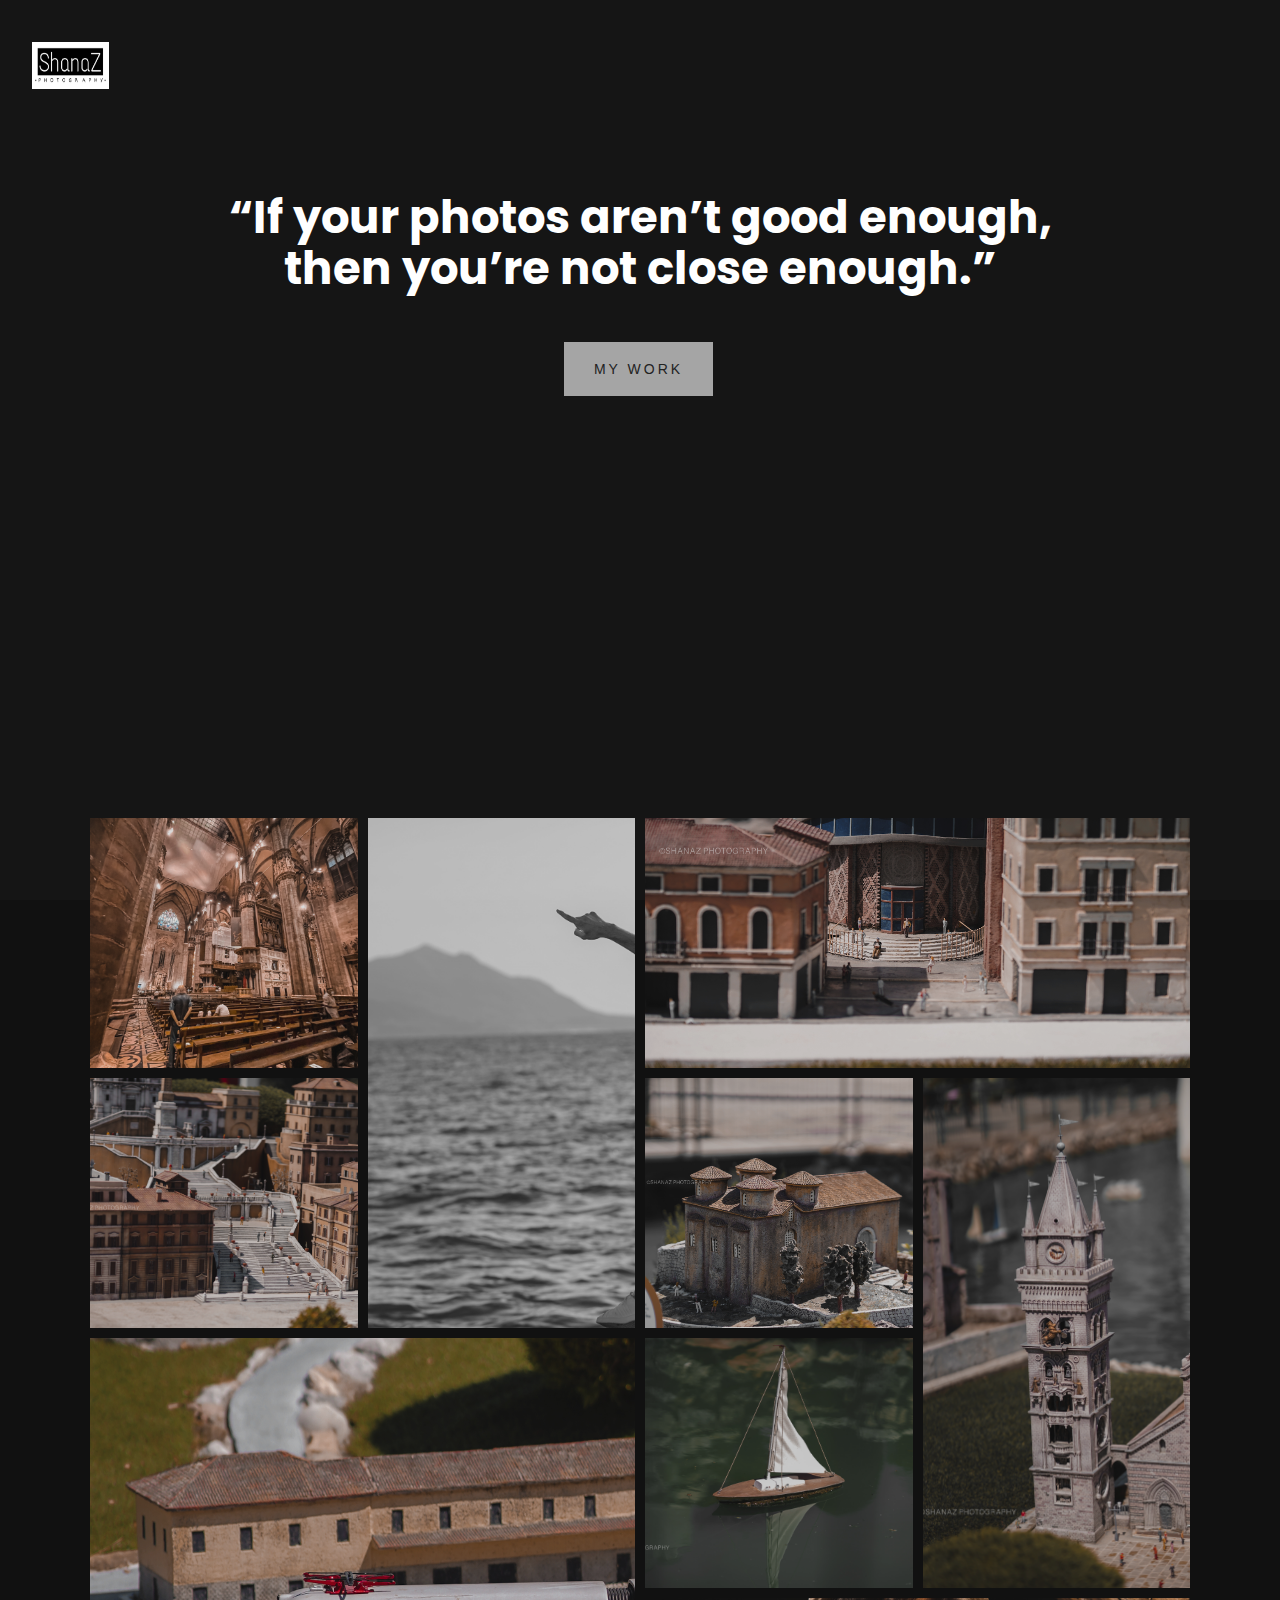
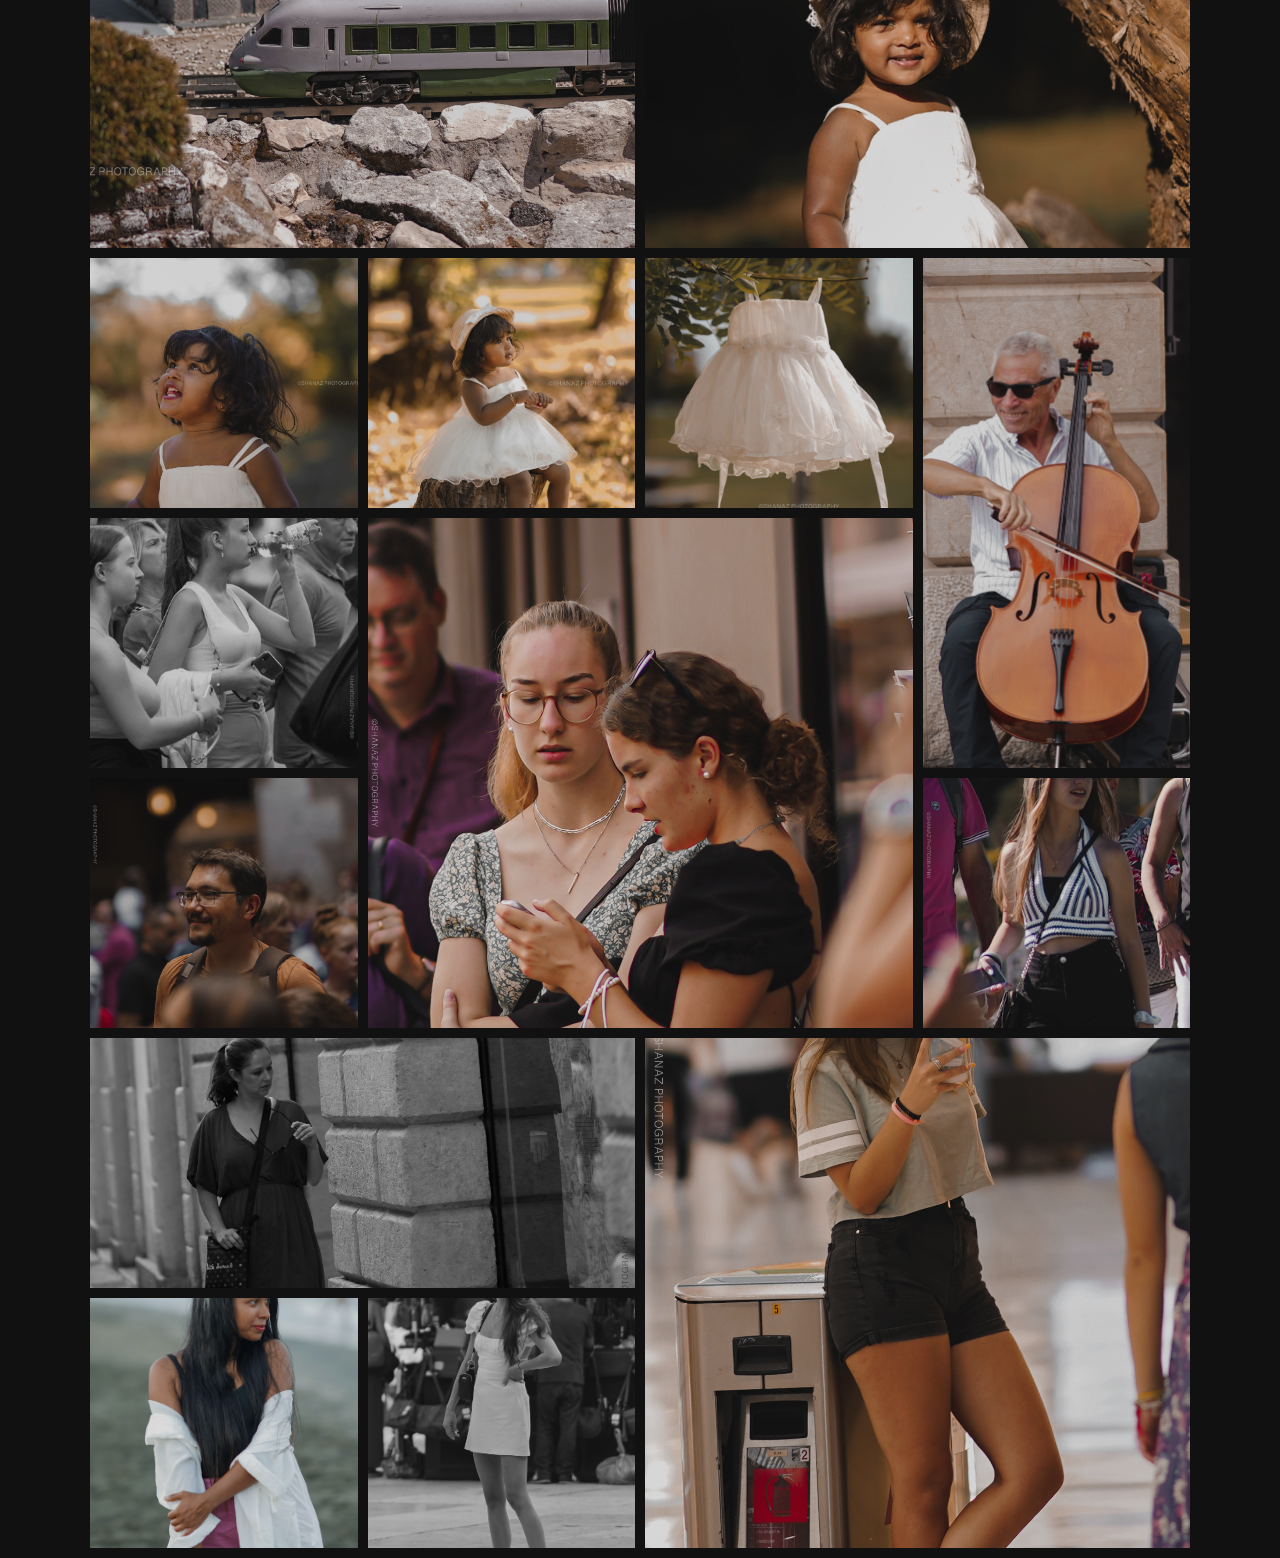
==== commit ce129c2e: "new scroll down animation is added" ====
--- a/index.html
+++ b/index.html
@@ -29,117 +29,126 @@
    <section id="home">
 
     <div class="overlay"></div>
+    <div class="main-two-page">
+        <div class="box-1">
+            <div class="home-content-table">	
+                <div class="home-content-tablecell">
+                    <div class="row">
+                        <div class="col-twelve">		   			
+                        
+                                <h3 class="animate-intro"></h3>
+                                <h1 class="animate-intro">
+                                    “If your photos aren’t good enough,  <br>
+                                then you’re not close enough.”
+                                </h1>	
 
-    <div class="home-content-table">	
-        <div class="home-content-tablecell">
-            <div class="row">
-                <div class="col-twelve">		   			
-                   
-                           <h3 class="animate-intro"></h3>
-                           <h1 class="animate-intro">
-                             “If your photos aren’t good enough,  <br>
-                          then you’re not close enough.”
-                           </h1>	
-
-                           <div class="more animate-intro">
-                               <a class="about button" href="#about">
-                                   My Work
-
-                               </a>
-                           </div>							
-                   </div>
+                                <div class="more animate-intro">
+                                    <a class="section1" href="#gallery">
+                                        My Work
+                                    </a>
+                                </div>							
+                        </div>
+                    </div>
+                </div>
+            </div>
+        </div>
+        <div class="box-2">
+            <div class="gallery" id="gallery">
+                
+                <div class="">
+                    <!-- <div class="black_screen">
+                        <h1>hello</h1>
+                    </div> -->
+                    <img class='img_grid' src="./img/grid_imgs/1.JPG" alt="">
+                </div>
+                
+                <div class="v-stretch">
+                    <img class='img_grid' src="./img/grid_imgs/2.JPG" alt="">
+                </div>
+                
+                <div class="h-stretch">
+                    <img class='img_grid' src="./img/grid_imgs/3.JPG" alt="">
+                </div>
+            
+                <div>
+                    <img class='img_grid' src="./img/grid_imgs/4.JPG" alt="">
+                </div>
+            
+                <div>
+                    <img class='img_grid' src="./img/grid_imgs/5.JPG" alt="">
+                </div>
+            
+                <div class="v-stretch">
+                    <img class='img_grid' src="./img/grid_imgs/6.JPG" alt="">
+                </div>
+            
+                <div class="big-stretch">
+                    <img class='img_grid' src="./img/grid_imgs/7.JPG" alt="">
+                </div>
+            
+                <div>
+                    <img class='img_grid' src="./img/grid_imgs/8.JPG" alt="">
+                </div>
+            
+                <div class="h-stretch">
+                    <img class='img_grid' src="./img/grid_imgs/9.JPG" alt="">
+                </div>
+            
+                <div>
+                    <img class='img_grid' src="./img/grid_imgs/10.JPG" alt="">
+                </div>
+            
+                <div>
+                    <img class='img_grid' src="./img/grid_imgs/11.JPG" alt="">
+                </div>
+            
+                <div>
+                    <img class='img_grid' src="./img/grid_imgs/12.JPG" alt="">
+                </div>
+            
+                <div class="v-stretch">
+                    <img class='img_grid' src="./img/grid_imgs/13.JPG" alt="">
+                </div>
+            
+                <div>
+                    <img class='img_grid' src="./img/grid_imgs/14.JPG" alt="">
+                </div>
+            
+                <div class="big-stretch">
+                    <img class='img_grid' src="./img/grid_imgs/15.JPG" alt="">
+                </div>
+            
+                <div>
+                    <img class='img_grid' src="./img/grid_imgs/16.JPG" alt="">
+                </div>
+            
+                <div class="h-stretch">
+                    <img class='img_grid' src="./img/grid_imgs/17.JPG" alt="">
+                </div>
+            
+                <div>
+                    <img class='img_grid' src="./img/grid_imgs/18.JPG" alt="">
+                </div>
+            
+                <div class="big-stretch">
+                    <img class='img_grid' src="./img/grid_imgs/19.JPG" alt="">
+                </div>
+            
+                <div>
+                    <img class='img_grid' src="./img/grid_imgs/20.JPG" alt="">
+                </div>
+            
+                <div>
+                    <img class='img_grid' src="./img/grid_imgs/21.JPG" alt="">
+                </div>
+            </div>
+            <div class="section2">
+                <!-- <button class="section2">Go Up</button> -->
             </div>
         </div>
     </div>
-    <div class="gallery">
-        
-        <div class="">
-            <!-- <div class="black_screen">
-                <h1>hello</h1>
-            </div> -->
-            <img src="./img/grid_imgs/1.JPG" alt="">
-        </div>
-        
-        <div class="v-stretch">
-            <img src="./img/grid_imgs/2.JPG" alt="">
-        </div>
-        
-        <div class="h-stretch">
-            <img src="./img/grid_imgs/3.JPG" alt="">
-        </div>
-    
-        <div>
-            <img src="./img/grid_imgs/4.JPG" alt="">
-        </div>
-    
-        <div>
-            <img src="./img/grid_imgs/5.JPG" alt="">
-        </div>
-    
-        <div class="v-stretch">
-            <img src="./img/grid_imgs/6.JPG" alt="">
-        </div>
-    
-        <div class="big-stretch">
-            <img src="./img/grid_imgs/7.JPG" alt="">
-        </div>
-    
-        <div>
-            <img src="./img/grid_imgs/8.JPG" alt="">
-        </div>
-    
-        <div class="h-stretch">
-            <img src="./img/grid_imgs/9.JPG" alt="">
-        </div>
-    
-        <div>
-            <img src="./img/grid_imgs/10.JPG" alt="">
-        </div>
-    
-        <div>
-            <img src="./img/grid_imgs/11.JPG" alt="">
-        </div>
-    
-        <div>
-            <img src="./img/grid_imgs/12.JPG" alt="">
-        </div>
-    
-        <div class="v-stretch">
-            <img src="./img/grid_imgs/13.JPG" alt="">
-        </div>
-    
-        <div>
-            <img src="./img/grid_imgs/14.JPG" alt="">
-        </div>
-    
-        <div class="big-stretch">
-            <img src="./img/grid_imgs/15.JPG" alt="">
-        </div>
-    
-        <div>
-            <img src="./img/grid_imgs/16.JPG" alt="">
-        </div>
-    
-        <div class="h-stretch">
-            <img src="./img/grid_imgs/17.JPG" alt="">
-        </div>
-    
-        <div>
-            <img src="./img/grid_imgs/18.JPG" alt="">
-        </div>
-    
-        <div class="big-stretch">
-            <img src="./img/grid_imgs/19.JPG" alt="">
-        </div>
-    
-        <div>
-            <img src="./img/grid_imgs/20.JPG" alt="">
-        </div>
-    
-        <div>
-            <img src="./img/grid_imgs/21.JPG" alt="">
-        </div>
-    </div>
 
+    <!-- Script -->
+    <script src="./app.js"></script>
 </body>
 </html>--- a/style.css
+++ b/style.css
@@ -36,7 +36,7 @@
 ------------------------------------------------------------------- */
 .button,
 a.button,
-button {
+.section1 {
   display: inline-block;
   font-family: "montserrat-bold", sans-serif;
   font-size: 1.4rem;
@@ -144,7 +144,7 @@
  left: 0;
  width: 100%;
  height: 100%;
- opacity: .2;
+ opacity: 5%;
  background-color: #ffffff;
 }
 
@@ -271,7 +271,7 @@
  padding: 10px;
  max-width: 1100px;
  margin: 0 auto;
- margin-top: 50px;
+ margin-top: 250px;
  /* background: #f2f2f2; */
  display: grid;
  grid-gap: 10px;
